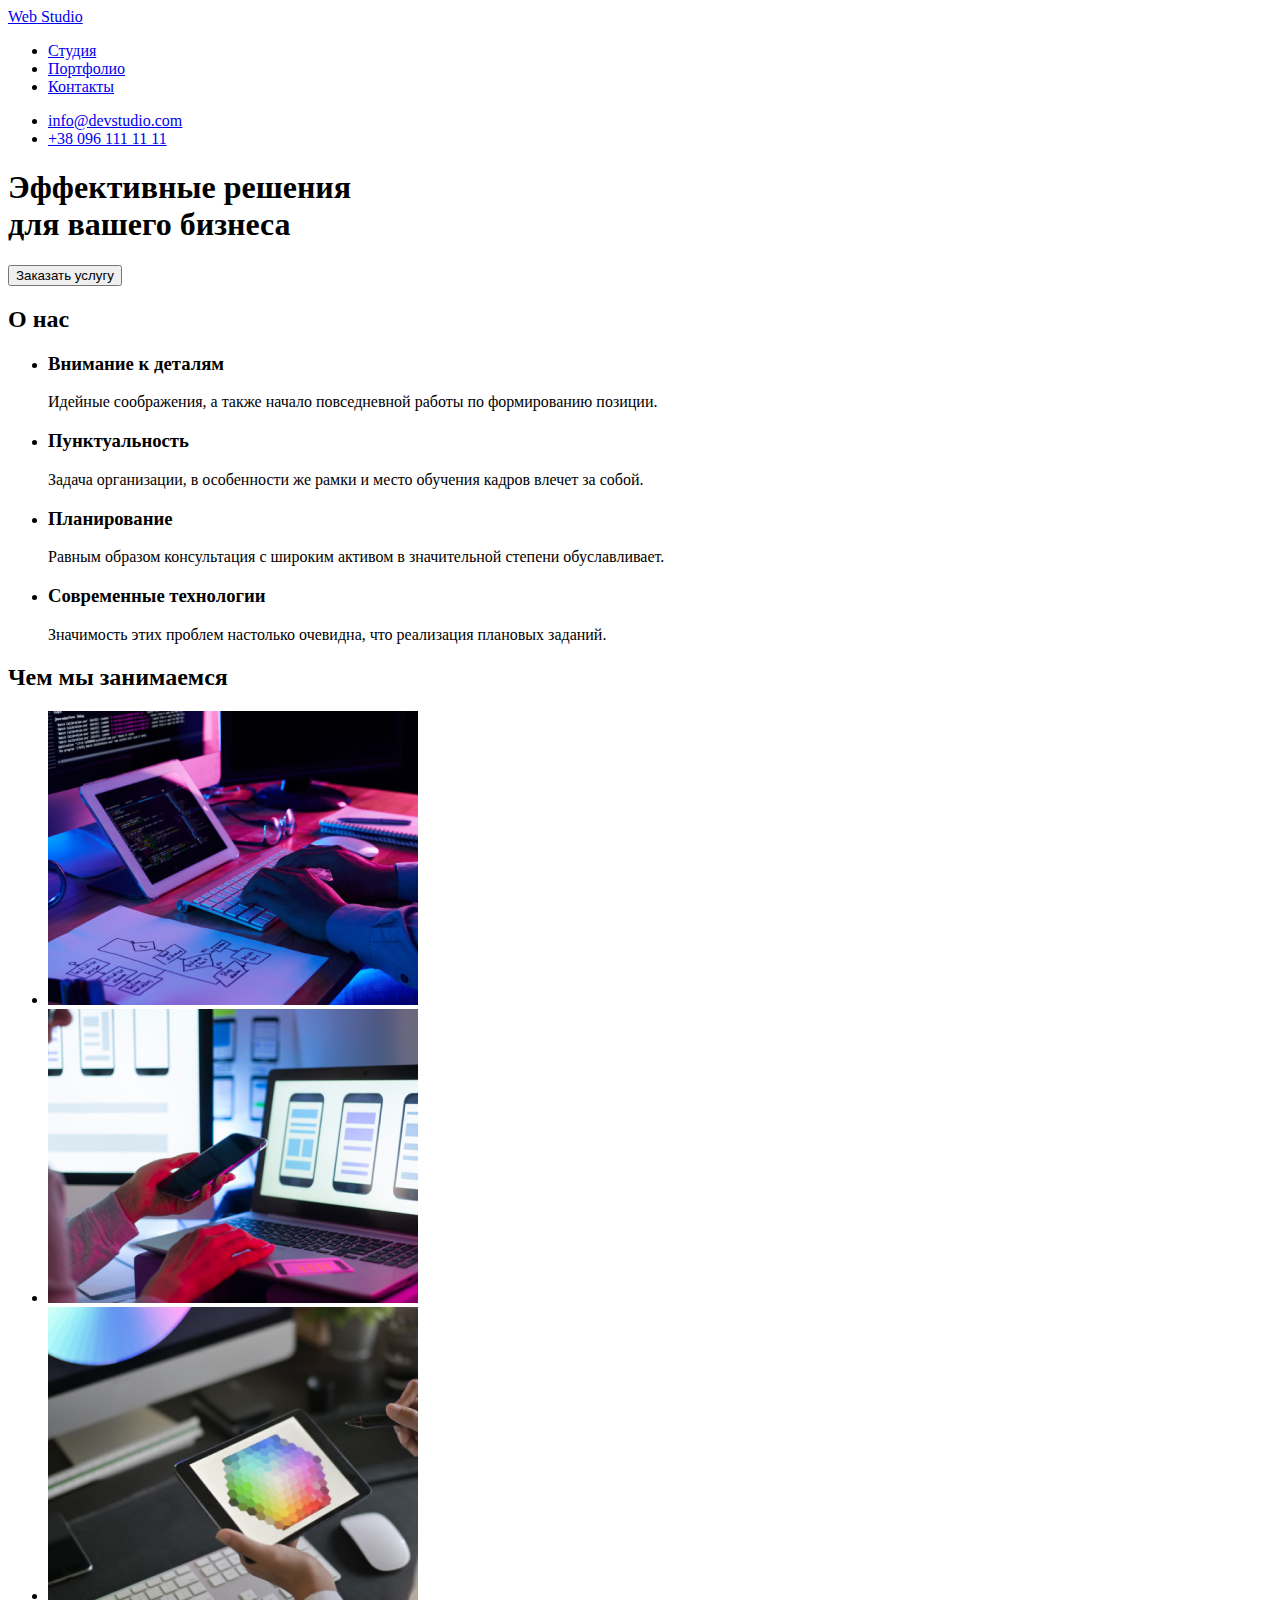
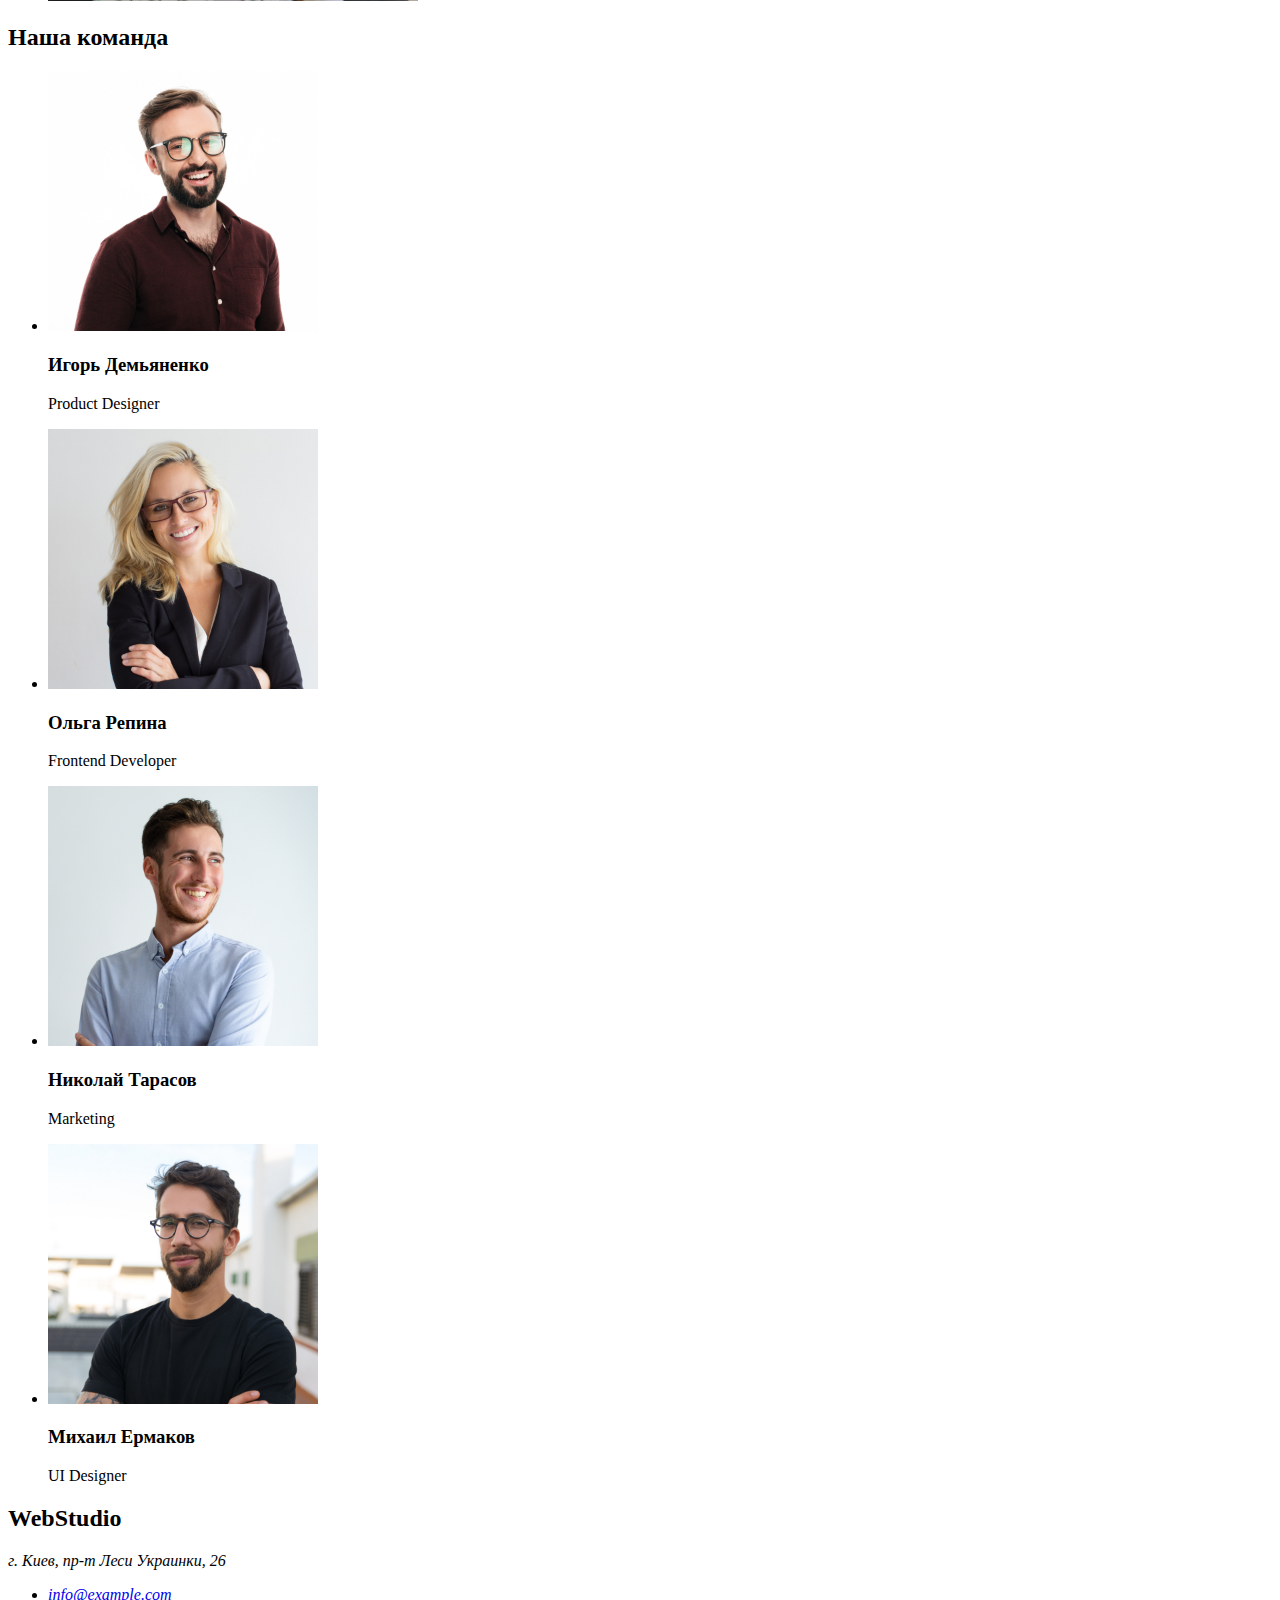
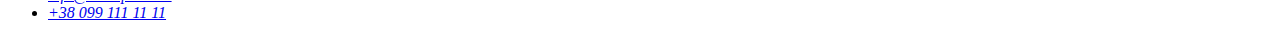
==== index.html @ a76426a1 "create" ====
<!DOCTYPE html>
<html lang="en">
<head>
    <meta charset="UTF-8">
    <meta name="viewport" content="width=device-width, initial-scale=1.0">
    <title>WEbStudio</title>
    <link rel="stylesheet" href="./css/styles.css">
</head>
<body>
    <header>
        <nav>
            <a href="#"><span>Web</span> Studio</a>            
            <ul>
                <li>
                    <a href="#">Студия</a>
                </li>
                <li>
                    <a href="#">Портфолио</a>
                </li>
                <li>
                    <a href="#">Контакты</a>
                </li>
            </ul>
        </nav>
        
        <ul>
            <li>
                <a href="mailto:info@devstudio.com">info@devstudio.com</a>                
            </li>
            <li>
                <a href="tel:+380961111111">+38 096 111 11 11</a>
            </li>
        </ul>
    </header>
    <main>
        <section>
            <h1>Эффективные решения <br> для вашего бизнеса</h1>
            <button>Заказать услугу</button>
        </section>
        <section>
            <h2> О нас </h2>
            <ul>
                <li>
                 <h3>Внимание к деталям</h3>
                 <p>Идейные соображения, а также начало повседневной работы по формированию позиции.</p>
                </li>
            </ul>
            <ul>
                <li>
                    <h3>Пунктуальность</h3>
                    <p>Задача организации, в особенности же рамки и место обучения кадров влечет за собой.</p>
                </li>
            </ul>
            <ul>
                <li>
                    <h3>Планирование</h3>
                    <p>Равным образом консультация с широким активом в значительной степени обуславливает.</p>
                </li>
            </ul>
            <ul>
                <li>
                    <h3>Современные технологии</h3>
                    <p>Значимость этих проблем настолько очевидна, что реализация плановых заданий.</p>
                </li>
            </ul>
        </section>
        <section>
            <h2>Чем мы занимаемся</h2>
            <ul>
                <li> <img src="./images/img1.jpg" alt="img" width="370"> </li>
                <li> <img src="./images/img2.jpg" alt="img" width="370"> </li>
                <li> 
                    <img src="./images/img3.jpg" alt="img" width="370">
                </li>
            </ul>
        </section>
        <section>
            <h2>Наша команда</h2>
            <ul>
                <li> <img src="./images/igor.jpg" alt="img" width="270"> 
                    <h3>Игорь Демьяненко</h3>
                    <p>Product Designer</p>
                </li>
                <li> <img src="./images/olga.jpg" alt="img" width="270">
                    <h3>Ольга Репина</h3>
                    <p>Frontend Developer</p>
                </li>
                <li> <img src="./images/nick.jpg" alt="img" width="270">
                    <h3>Николай Тарасов</h3>
                    <p>Marketing</p>
                </li>
                <li> <img src="./images/michael.jpg" alt="img" width="270">
                    <h3>Михаил Ермаков</h3>
                    <p>UI Designer</p>
                </li>
            </ul>
        </section>
    </main>
    <footer>
        <h2><span>Web</span>Studio</h2>
        <address>
            <p>г. Киев, пр-т Леси Украинки, 26</p>
            <ul>
                <li>
                  <a href="mailto:info@example.com ">info@example.com</a>
                </li>
                <li>
                  <a href="tel:+380991111111">+38 099 111 11 11</a>
                </li>
            </ul>
        </address>
        
    </footer>
</body>
</html>
---- css/styles.css ----

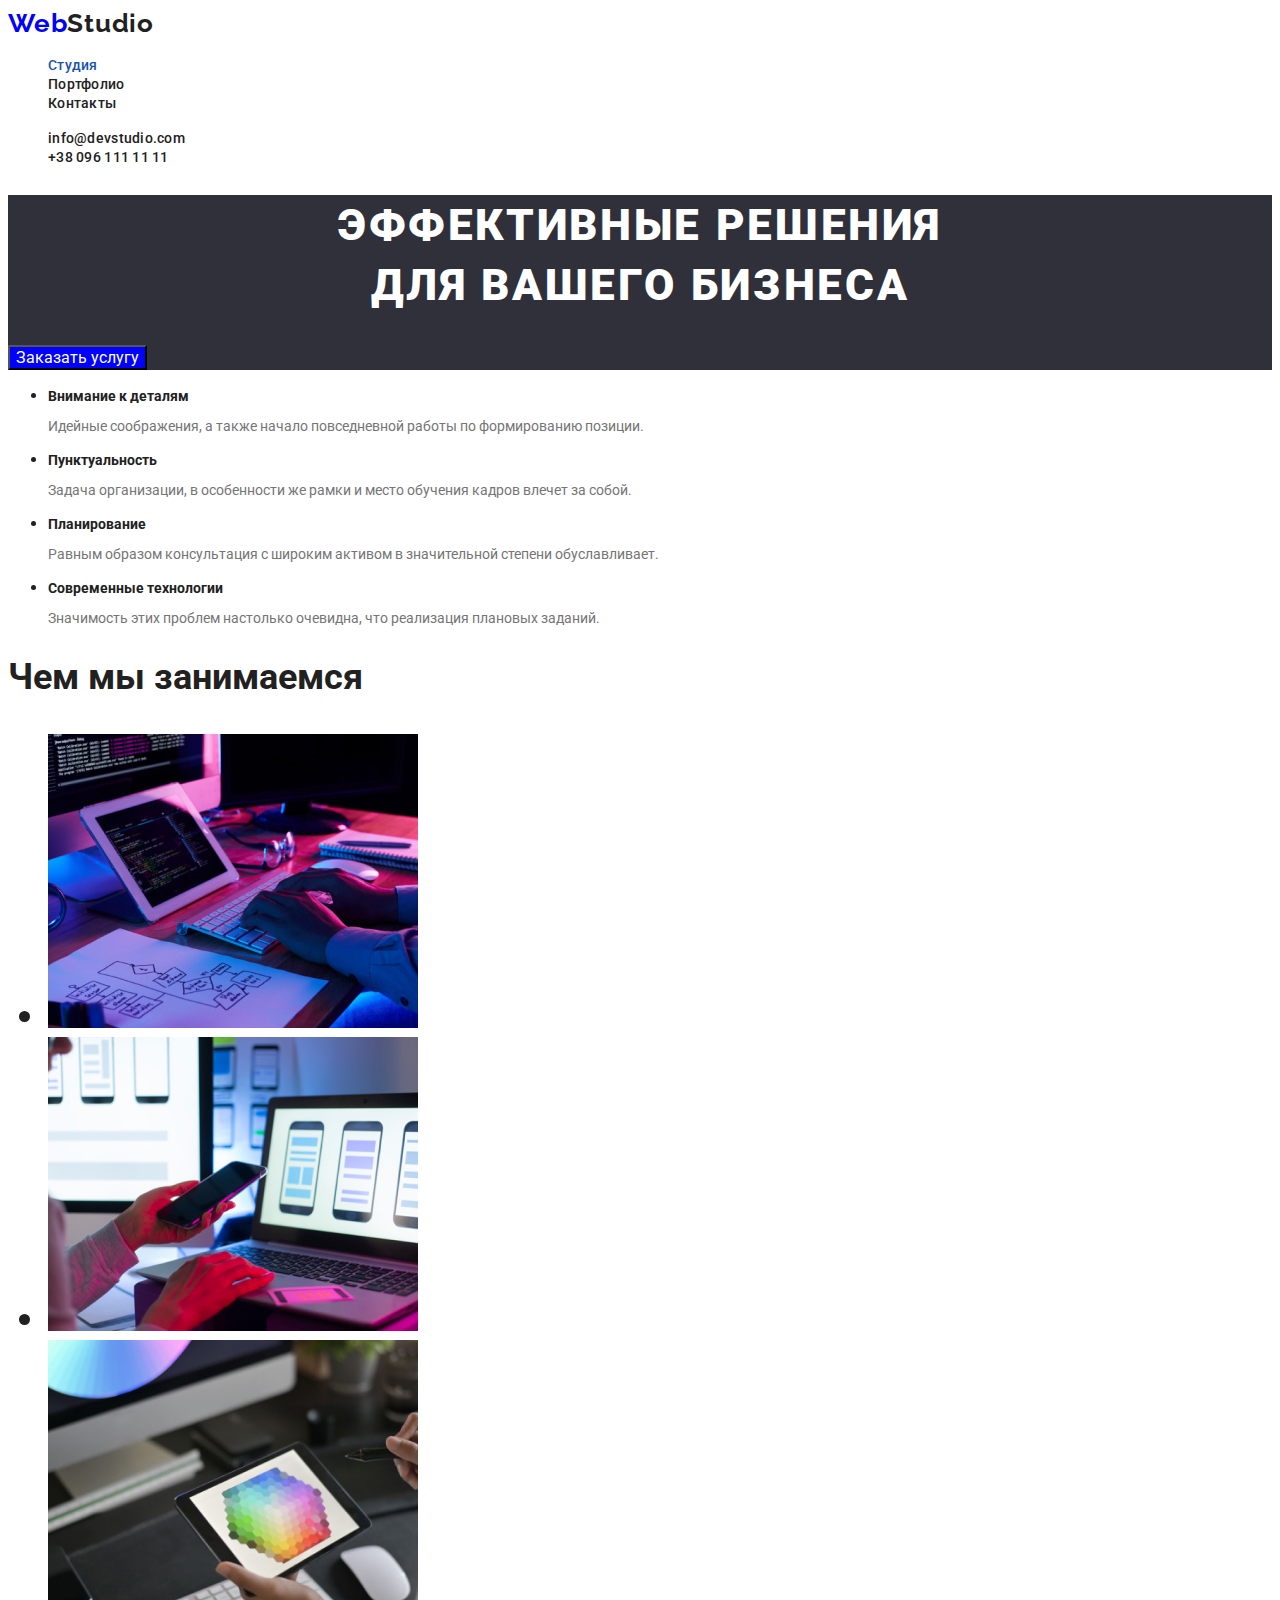
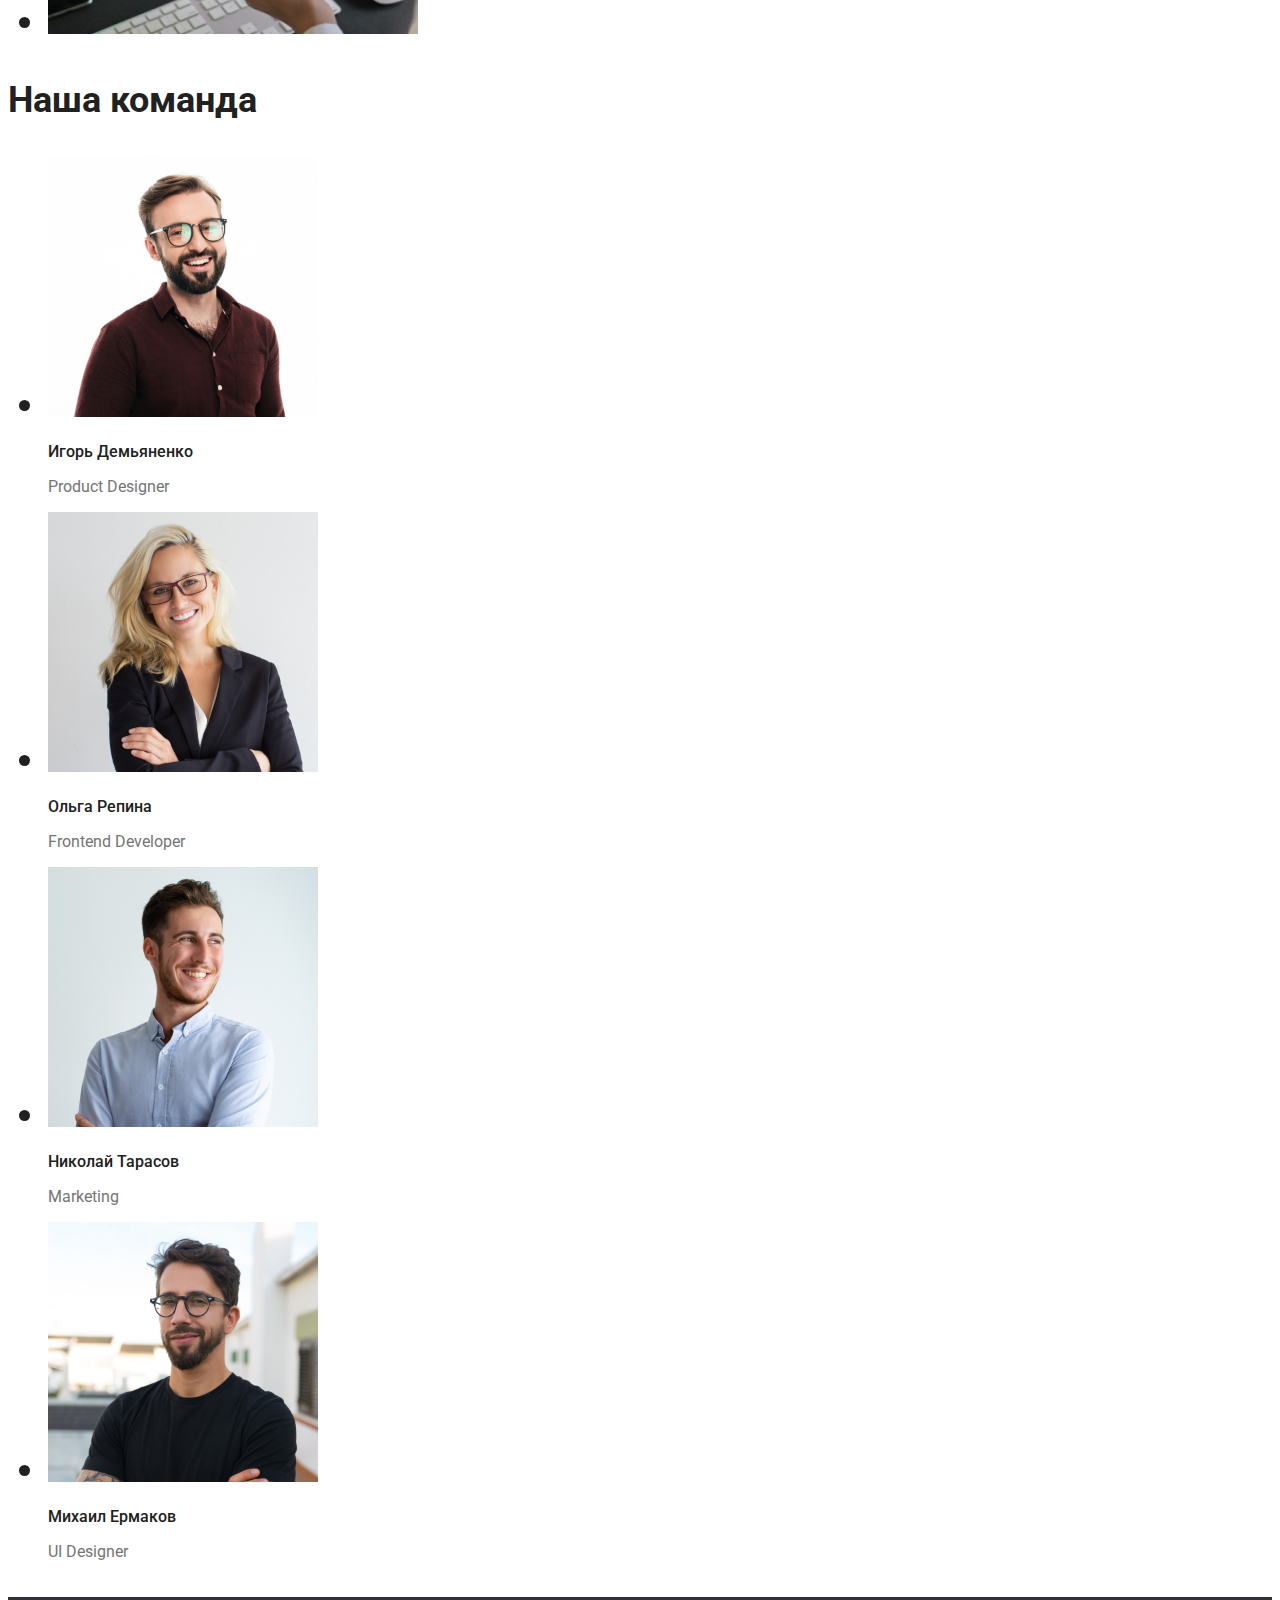
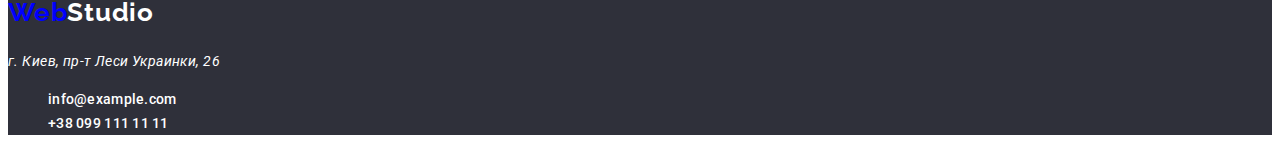
==== commit 99bb6b59: "create main" ====
--- a/index.html
+++ b/index.html
@@ -1,71 +1,80 @@
 <!DOCTYPE html>
-<html lang="en">
+<html lang="ru">
 <head>
     <meta charset="UTF-8">
     <meta name="viewport" content="width=device-width, initial-scale=1.0">
     <title>WEbStudio</title>
-    <link rel="stylesheet" href="./css/styles.css">
+    <link rel="stylesheet" href="https://cdnjs.cloudflare.com/ajax/libs/modern-normalize/1.0.0/modern-normalize.min.css"
+        integrity="sha512-ISS7cAi1PEhQ8jnbJpJZMd29NlhNj4AWYyLOSp2CE/CsHxTCu+r+t0D2yoJudVrd0/8fTVPUVDzY5Tvli75u/g=="
+        crossorigin="anonymous">
+    <link rel="stylesheet" href="./css/main.css">
+    <link rel="stylesheet" href="./css/common.css">
+    <link rel="preconnect" href="https://fonts.gstatic.com">
+    <link href="https://fonts.googleapis.com/css2?family=Raleway:wght@700&family=Roboto:wght@400;500;700;900&display=swap"
+        rel="stylesheet">
+    
+
 </head>
 <body>
     <header>
         <nav>
-            <a href="#"><span>Web</span> Studio</a>            
-            <ul>
+            <a href="#" class="logo"> <span style="color: blue; ">Web</span>Studio</a>            
+            <ul class="site-nav list">
                 <li>
-                    <a href="#">Студия</a>
+                    <a href="#" class="link current">Студия</a>
                 </li>
                 <li>
-                    <a href="#">Портфолио</a>
+                    <a href="./portfolio.html" class="link">Портфолио</a>
                 </li>
                 <li>
-                    <a href="#">Контакты</a>
+                    <a href="#" class="link">Контакты</a>
                 </li>
             </ul>
         </nav>
         
-        <ul>
+        <ul class="contacts-nav list">
             <li>
-                <a href="mailto:info@devstudio.com">info@devstudio.com</a>                
+                <a href="mailto:info@devstudio.com" class="link">info@devstudio.com</a>                
             </li>
             <li>
-                <a href="tel:+380961111111">+38 096 111 11 11</a>
+                <a href="tel:+380961111111" class="link">+38 096 111 11 11</a>
             </li>
         </ul>
     </header>
     <main>
-        <section>
-            <h1>Эффективные решения <br> для вашего бизнеса</h1>
-            <button>Заказать услугу</button>
+        <section class="hero">
+            <h1 class="hero-title">Эффективные решения <br> для вашего бизнеса</h1>
+            <button class="button-primary">Заказать услугу</button>
         </section>
-        <section>
-            <h2> О нас </h2>
+        <section class="about">
+            <h2 class="visually-hidden"> О нас </h2>
             <ul>
                 <li>
-                 <h3>Внимание к деталям</h3>
-                 <p>Идейные соображения, а также начало повседневной работы по формированию позиции.</p>
+                 <h3 class="about-a">Внимание к деталям</h3>
+                 <p class="about-b">Идейные соображения, а также начало повседневной работы по формированию позиции.</p>
                 </li>
             </ul>
             <ul>
                 <li>
-                    <h3>Пунктуальность</h3>
-                    <p>Задача организации, в особенности же рамки и место обучения кадров влечет за собой.</p>
+                    <h3 class="about-a">Пунктуальность</h3>
+                    <p class="about-b">Задача организации, в особенности же рамки и место обучения кадров влечет за собой.</p>
                 </li>
             </ul>
             <ul>
                 <li>
-                    <h3>Планирование</h3>
-                    <p>Равным образом консультация с широким активом в значительной степени обуславливает.</p>
+                    <h3 class="about-a">Планирование</h3>
+                    <p class="about-b">Равным образом консультация с широким активом в значительной степени обуславливает.</p>
                 </li>
             </ul>
             <ul>
                 <li>
-                    <h3>Современные технологии</h3>
-                    <p>Значимость этих проблем настолько очевидна, что реализация плановых заданий.</p>
+                    <h3 class="about-a">Современные технологии</h3>
+                    <p class="about-b">Значимость этих проблем настолько очевидна, что реализация плановых заданий.</p>
                 </li>
             </ul>
         </section>
-        <section>
-            <h2>Чем мы занимаемся</h2>
+        <section class="what-doing">
+            <h2 class = "what-doing" >Чем мы занимаемся</h2>
             <ul>
                 <li> <img src="./images/img1.jpg" alt="img" width="370"> </li>
                 <li> <img src="./images/img2.jpg" alt="img" width="370"> </li>
@@ -74,41 +83,43 @@
                 </li>
             </ul>
         </section>
-        <section>
-            <h2>Наша команда</h2>
+        <section class="team">
+            <h2 class="team"> Наша команда</h2>
             <ul>
-                <li> <img src="./images/igor.jpg" alt="img" width="270"> 
-                    <h3>Игорь Демьяненко</h3>
-                    <p>Product Designer</p>
+                <li class="team-card"> <img src="./images/igor.jpg" alt="img" width="270"> 
+                    <h3 class="name-card">Игорь Демьяненко</h3>
+                    <p class="specialty">Product Designer</p>
                 </li>
-                <li> <img src="./images/olga.jpg" alt="img" width="270">
-                    <h3>Ольга Репина</h3>
-                    <p>Frontend Developer</p>
+                <li class="team-card"> <img src="./images/olga.jpg" alt="img" width="270">
+                    <h3 class="name-card">Ольга Репина</h3>
+                    <p class="specialty">Frontend Developer</p>
                 </li>
-                <li> <img src="./images/nick.jpg" alt="img" width="270">
-                    <h3>Николай Тарасов</h3>
-                    <p>Marketing</p>
+                <li class="team-card"> <img src="./images/nick.jpg" alt="img" width="270">
+                    <h3 class="name-card">Николай Тарасов</h3>
+                    <p class="specialty">Marketing</p>
                 </li>
-                <li> <img src="./images/michael.jpg" alt="img" width="270">
-                    <h3>Михаил Ермаков</h3>
-                    <p>UI Designer</p>
+                <li class="team-card"> <img src="./images/michael.jpg" alt="img" width="270">
+                    <h3 class="name-card">Михаил Ермаков</h3>
+                    <p class="specialty">UI Designer</p>
                 </li>
             </ul>
         </section>
     </main>
     <footer>
-        <h2><span>Web</span>Studio</h2>
-        <address>
-            <p>г. Киев, пр-т Леси Украинки, 26</p>
-            <ul>
-                <li>
-                  <a href="mailto:info@example.com ">info@example.com</a>
-                </li>
-                <li>
-                  <a href="tel:+380991111111">+38 099 111 11 11</a>
-                </li>
-            </ul>
-        </address>
+      <section class ="foot">
+            <h2 class="logof"><span style="color: blue;">Web</span>Studio</h2>
+            <address>
+                <p>г. Киев, пр-т Леси Украинки, 26</p>
+                <ul class="contacts-nav list">
+                    <li>
+                      <a href="mailto:info@example.com " class="link">info@example.com</a>
+                    </li>
+                    <li>
+                     <a href="tel:+380991111111" class="link">+38 099 111 11 11</a>
+                    </li>
+                </ul>
+            </address>
+      </section>
         
     </footer>
 </body>
--- a/css/main.css
+++ b/css/main.css
@@ -0,0 +1 @@
+
--- a/css/common.css
+++ b/css/common.css
@@ -0,0 +1,143 @@
+:root {
+  --primary-text-color: rgba(33, 33, 33, 1);
+  --dop-text-color: rgba(117, 117, 117, 1);
+  --title-text-color: rgb(24, 83, 172);
+  --footer-color: rgba(47, 48, 58, 1);
+  --hero-color: rgba(47, 48, 58, 1);
+}
+
+.list {
+  list-style: none;
+}
+
+body {
+  font-family: 'Roboto', sans-serif;
+  color: var(--primary-text-color);
+}
+
+.logo,
+.logof {
+  text-decoration: none;
+  font-family: Raleway, sans-serif;
+  font-style: normal;
+  font-weight: 700;
+  font-size: 26px;
+  line-height: 31px;
+  letter-spacing: 0.03em;
+  color: inherit;
+}
+
+.logo:hover,
+.logo:focus {
+  color: var(--title-text-color);
+}
+
+/* Site nav */
+.site-nav .link:hover,
+.site-nav .link:focus,
+.contacts-nav .link:hover,
+.contacts-nav .link:focus {
+  color: var(--title-text-color);
+}
+
+.site-nav .link.current {
+  color: var(--title-text-color);
+}
+
+.site-nav .link,
+.contacts-nav .link {
+  text-decoration: none;
+  font-family: inherit;
+  font-style: normal;
+  font-weight: 500;
+  font-size: 14px;
+  line-height: 16px;
+  letter-spacing: 0.02em;
+  color: inherit;
+}
+
+/* section hero */
+.hero {
+  background-color: var(--hero-color);
+  color: #ffffff;
+}
+.hero-title {
+  font-family: inherit;
+  font-style: normal;
+  font-weight: 900;
+  font-size: 44px;
+  line-height: 60px;
+  text-align: center;
+  letter-spacing: 0.06em;
+  text-transform: uppercase;
+}
+
+.button-primary {
+  font-family: inherit;
+  font-size: 16px;
+  background-color: blue;
+  color: #ffffff;
+}
+
+/* section about */
+.visually-hidden {
+  position: absolute;
+  width: 1px;
+  height: 1px;
+  margin: -1px;
+  border: 0;
+  padding: 0;
+
+  white-space: nowrap;
+  clip-path: inset(100%);
+  clip: rect(0 0 0 0);
+  overflow: hidden;
+}
+
+.about-a {
+  font-family: inherit;
+  font-size: 14px;
+  font-weight: 700;
+  color: var(--primary-text-color);
+}
+
+.about-b {
+  font-family: inherit;
+  font-size: 14px;
+  font-weight: 400;
+  color: var(--dop-text-color);
+}
+
+/* чем занимаемся */
+.what-doing,
+.team {
+  font-family: inherit;
+  font-size: 36px;
+  font-weight: 700;
+  color: var(--primary-text-color);
+}
+
+/* наша команда */
+.name-card {
+  font-family: inherit;
+  font-size: 16px;
+  font-weight: 500;
+  color: var(--primary-text-color);
+}
+.specialty {
+  font-family: inherit;
+  font-size: 16px;
+  font-weight: 400;
+  color: var(--dop-text-color);
+}
+/* section foot */
+.foot {
+  background-color: var(--hero-color);
+  color: #ffffff;
+  font-family: Roboto, sans-serif;
+  font-style: normal;
+  font-weight: 400;
+  font-size: 14px;
+  line-height: 24px;
+  letter-spacing: 0.03em;
+}
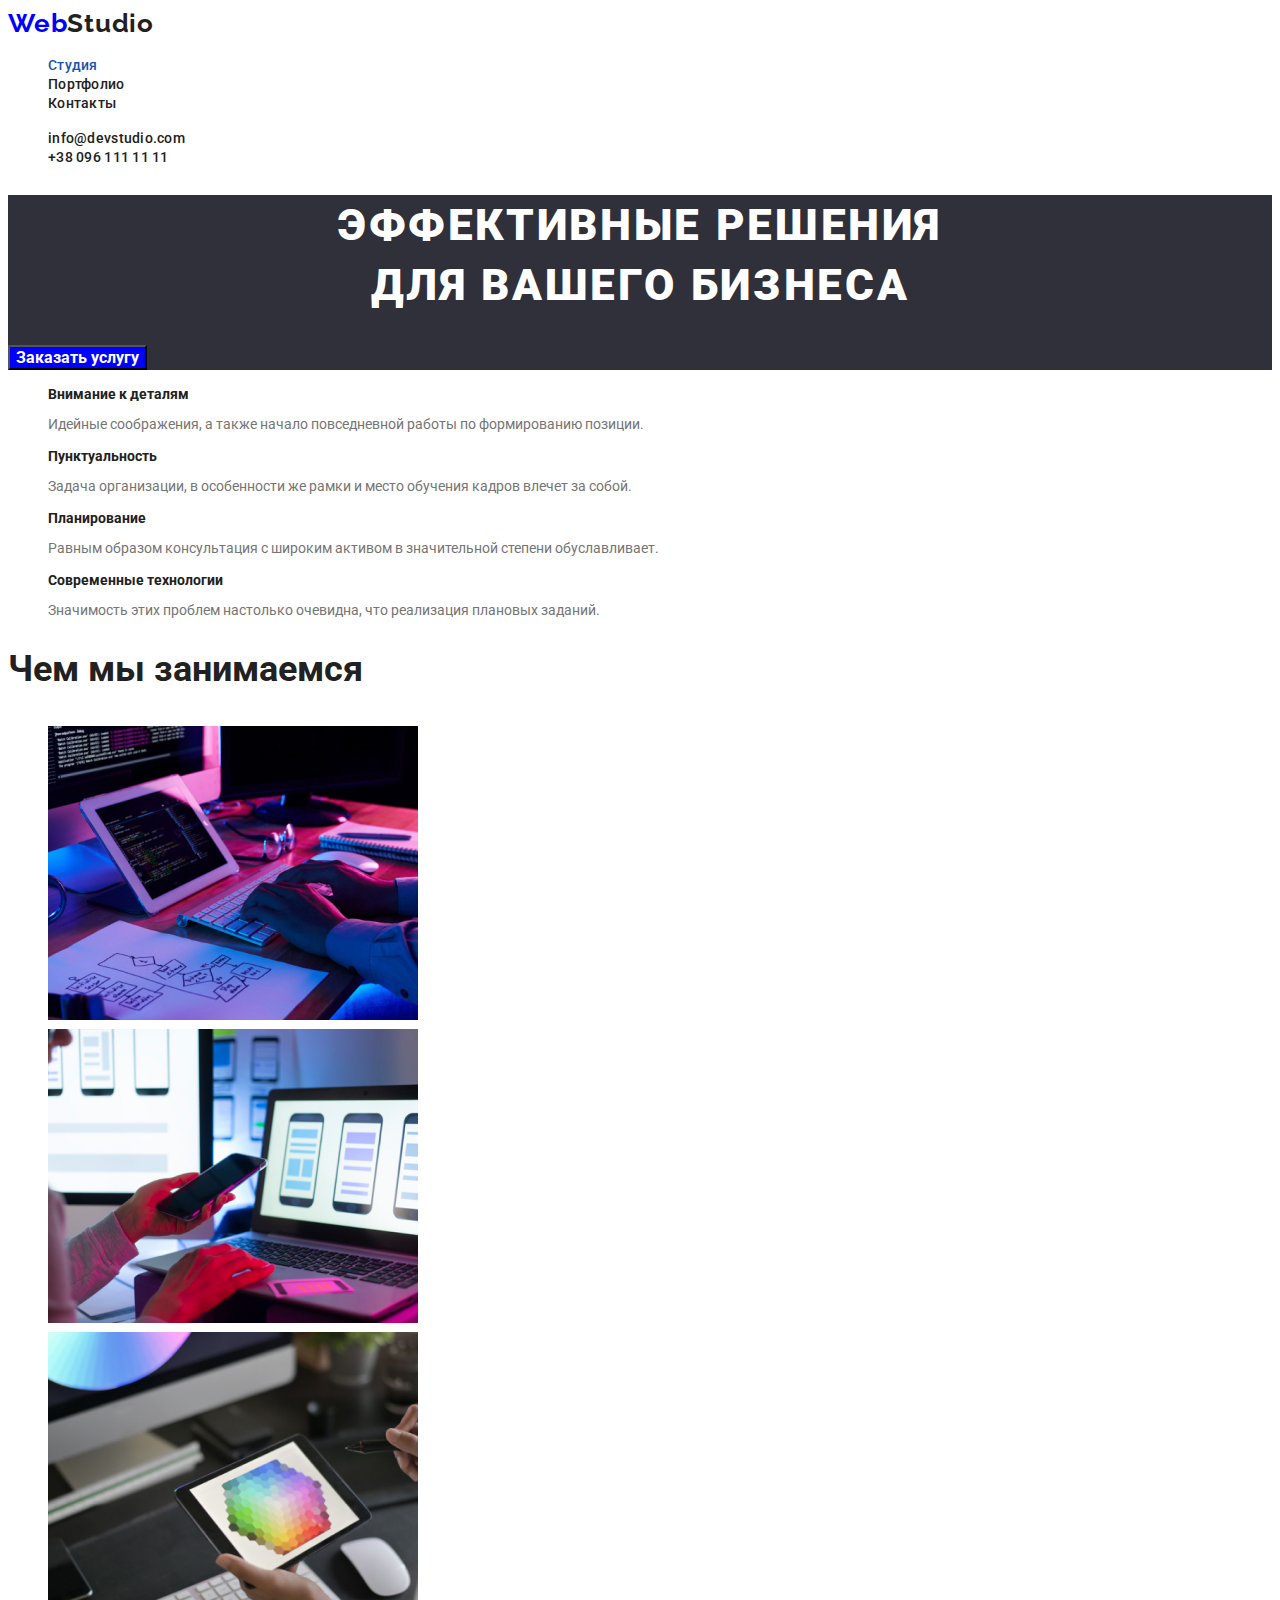
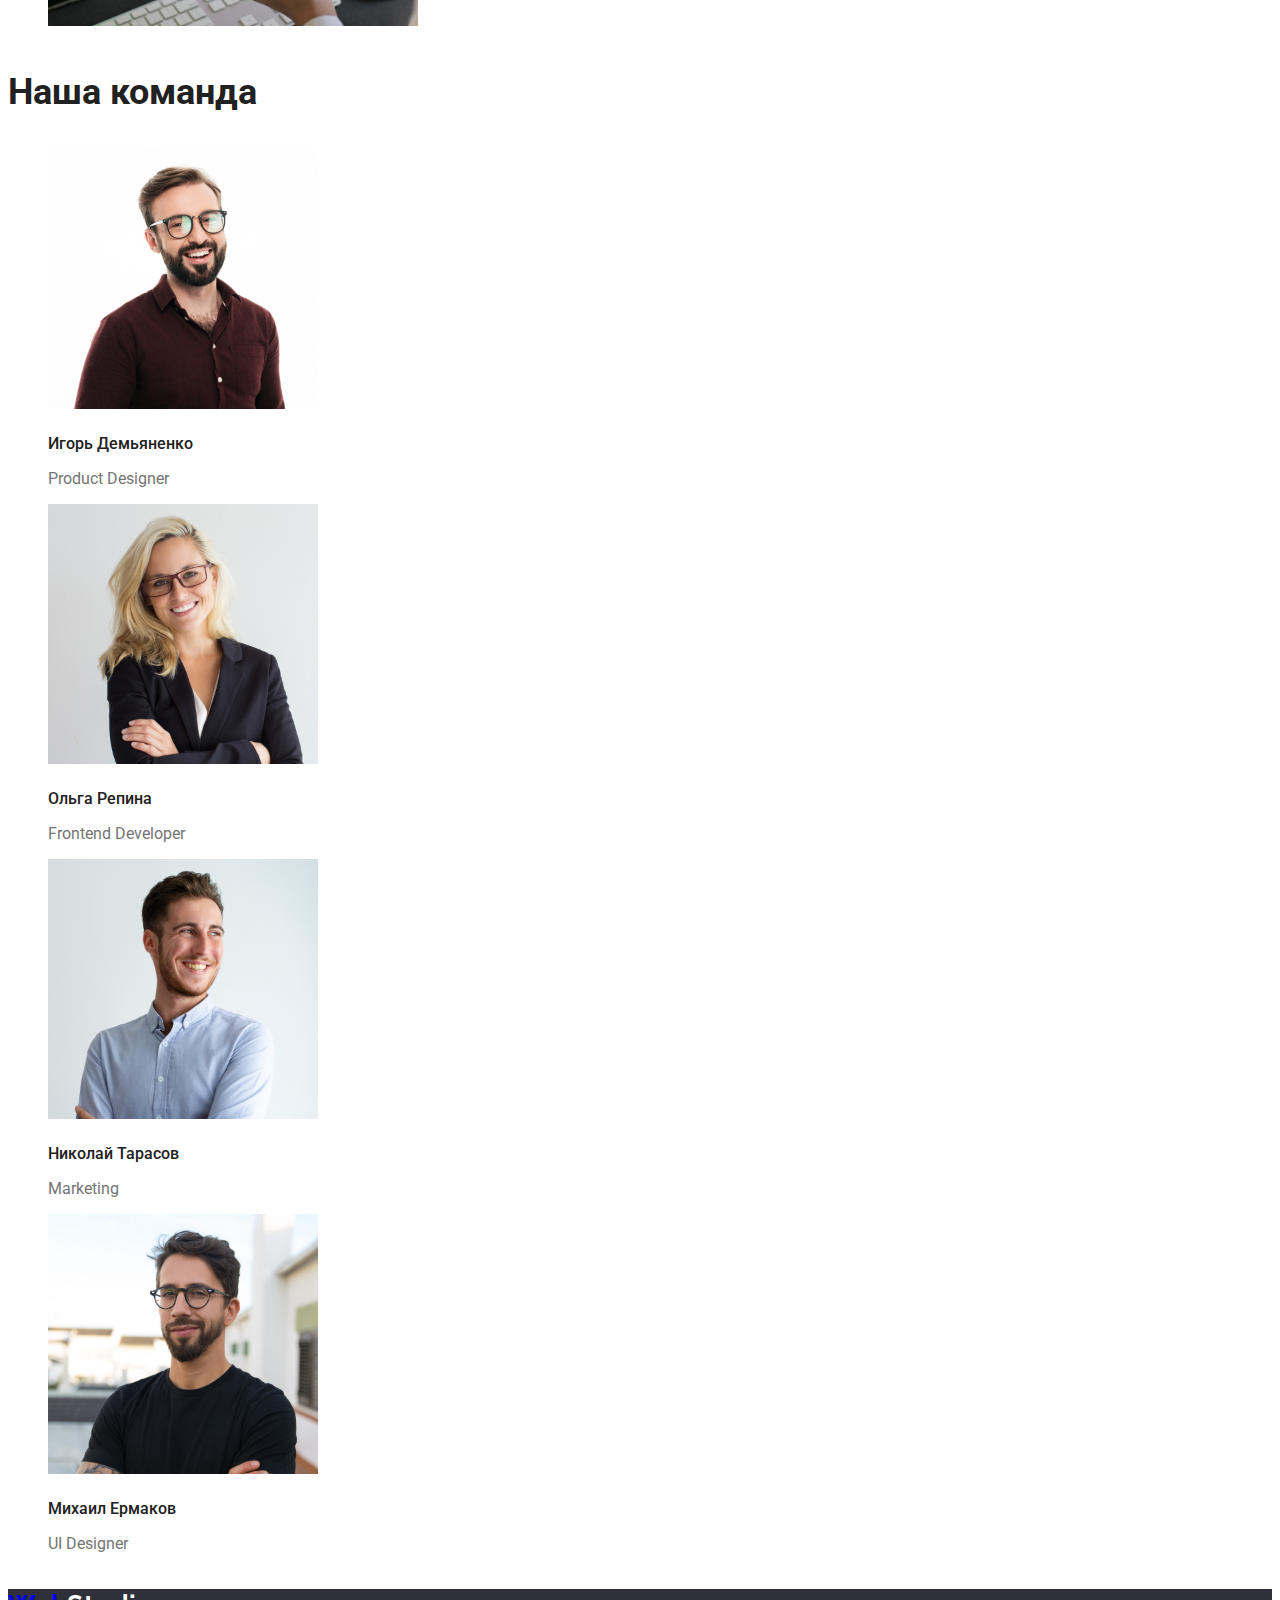
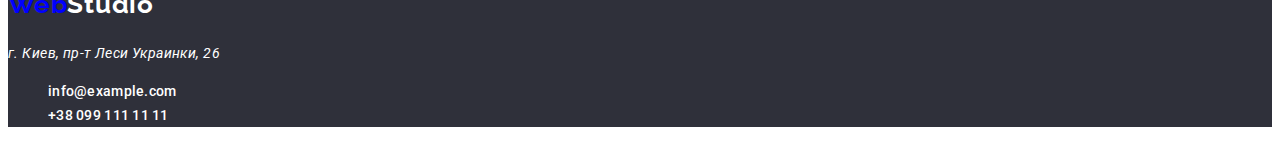
==== commit 2eb341f8: "create link studio" ====
--- a/index.html
+++ b/index.html
@@ -8,7 +8,6 @@
         integrity="sha512-ISS7cAi1PEhQ8jnbJpJZMd29NlhNj4AWYyLOSp2CE/CsHxTCu+r+t0D2yoJudVrd0/8fTVPUVDzY5Tvli75u/g=="
         crossorigin="anonymous">
     <link rel="stylesheet" href="./css/main.css">
-    <link rel="stylesheet" href="./css/common.css">
     <link rel="preconnect" href="https://fonts.gstatic.com">
     <link href="https://fonts.googleapis.com/css2?family=Raleway:wght@700&family=Roboto:wght@400;500;700;900&display=swap"
         rel="stylesheet">
--- a/css/main.css
+++ b/css/main.css
@@ -1 +1,152 @@
+:root {
+  --primary-text-color: rgba(33, 33, 33, 1);
+  --dop-text-color: rgba(117, 117, 117, 1);
+  --title-text-color: rgb(24, 83, 172);
+  --footer-color: rgba(47, 48, 58, 1);
+  --hero-color: rgba(47, 48, 58, 1);
+}
 
+ul {
+  list-style-type: none;
+}
+
+body {
+  font-family: 'Roboto', sans-serif;
+  color: var(--primary-text-color);
+}
+
+.logo,
+.logof {
+  text-decoration: none;
+  font-family: Raleway, sans-serif;
+  font-style: normal;
+  font-weight: 700;
+  font-size: 26px;
+  line-height: 31px;
+  letter-spacing: 0.03em;
+  color: inherit;
+}
+
+.logo:hover,
+.logo:focus {
+  color: var(--title-text-color);
+}
+
+/* Site nav */
+.site-nav .link:hover,
+.site-nav .link:focus,
+.contacts-nav .link:hover,
+.contacts-nav .link:focus {
+  color: var(--title-text-color);
+}
+
+.site-nav .link.current {
+  color: var(--title-text-color);
+}
+
+.site-nav .link,
+.contacts-nav .link {
+  text-decoration: none;
+  font-family: inherit;
+  font-style: normal;
+  font-weight: 500;
+  font-size: 14px;
+  line-height: 16px;
+  letter-spacing: 0.02em;
+  color: inherit;
+}
+
+/* section hero */
+.hero {
+  background-color: var(--hero-color);
+  color: #ffffff;
+}
+.hero-title {
+  font-family: inherit;
+  font-style: normal;
+  font-weight: 900;
+  font-size: 44px;
+  line-height: 60px;
+  text-align: center;
+  letter-spacing: 0.06em;
+  text-transform: uppercase;
+}
+
+.button-primary {
+  font-family: inherit;
+  font-weight: 700;
+  font-size: 16px;
+  background-color: blue;
+  color: #ffffff;
+}
+
+/* section about */
+.visually-hidden {
+  position: absolute;
+  width: 1px;
+  height: 1px;
+  margin: -1px;
+  border: 0;
+  padding: 0;
+
+  white-space: nowrap;
+  clip-path: inset(100%);
+  clip: rect(0 0 0 0);
+  overflow: hidden;
+}
+
+.about-a {
+  font-family: inherit;
+  font-size: 14px;
+  font-weight: 700;
+  color: var(--primary-text-color);
+}
+
+.about-b {
+  font-family: inherit;
+  font-size: 14px;
+  font-weight: 400;
+  color: var(--dop-text-color);
+}
+
+/* чем занимаемся */
+.what-doing,
+.team {
+  font-family: inherit;
+  font-size: 36px;
+  font-weight: 700;
+  color: var(--primary-text-color);
+}
+
+/* наша команда */
+.name-card {
+  font-family: inherit;
+  font-size: 16px;
+  font-weight: 500;
+  color: var(--primary-text-color);
+}
+.specialty {
+  font-family: inherit;
+  font-size: 16px;
+  font-weight: 400;
+  color: var(--dop-text-color);
+}
+/* section foot */
+.foot {
+  background-color: var(--hero-color);
+  color: #ffffff;
+  font-family: Roboto, sans-serif;
+  font-style: normal;
+  font-weight: 400;
+  font-size: 14px;
+  line-height: 24px;
+  letter-spacing: 0.03em;
+}
+
+/* portfolio */
+.heading-work {
+  font-family: inherit;
+  font-size: 18px;
+  font-weight: 700;
+  color: var(--primary-text-color);
+}
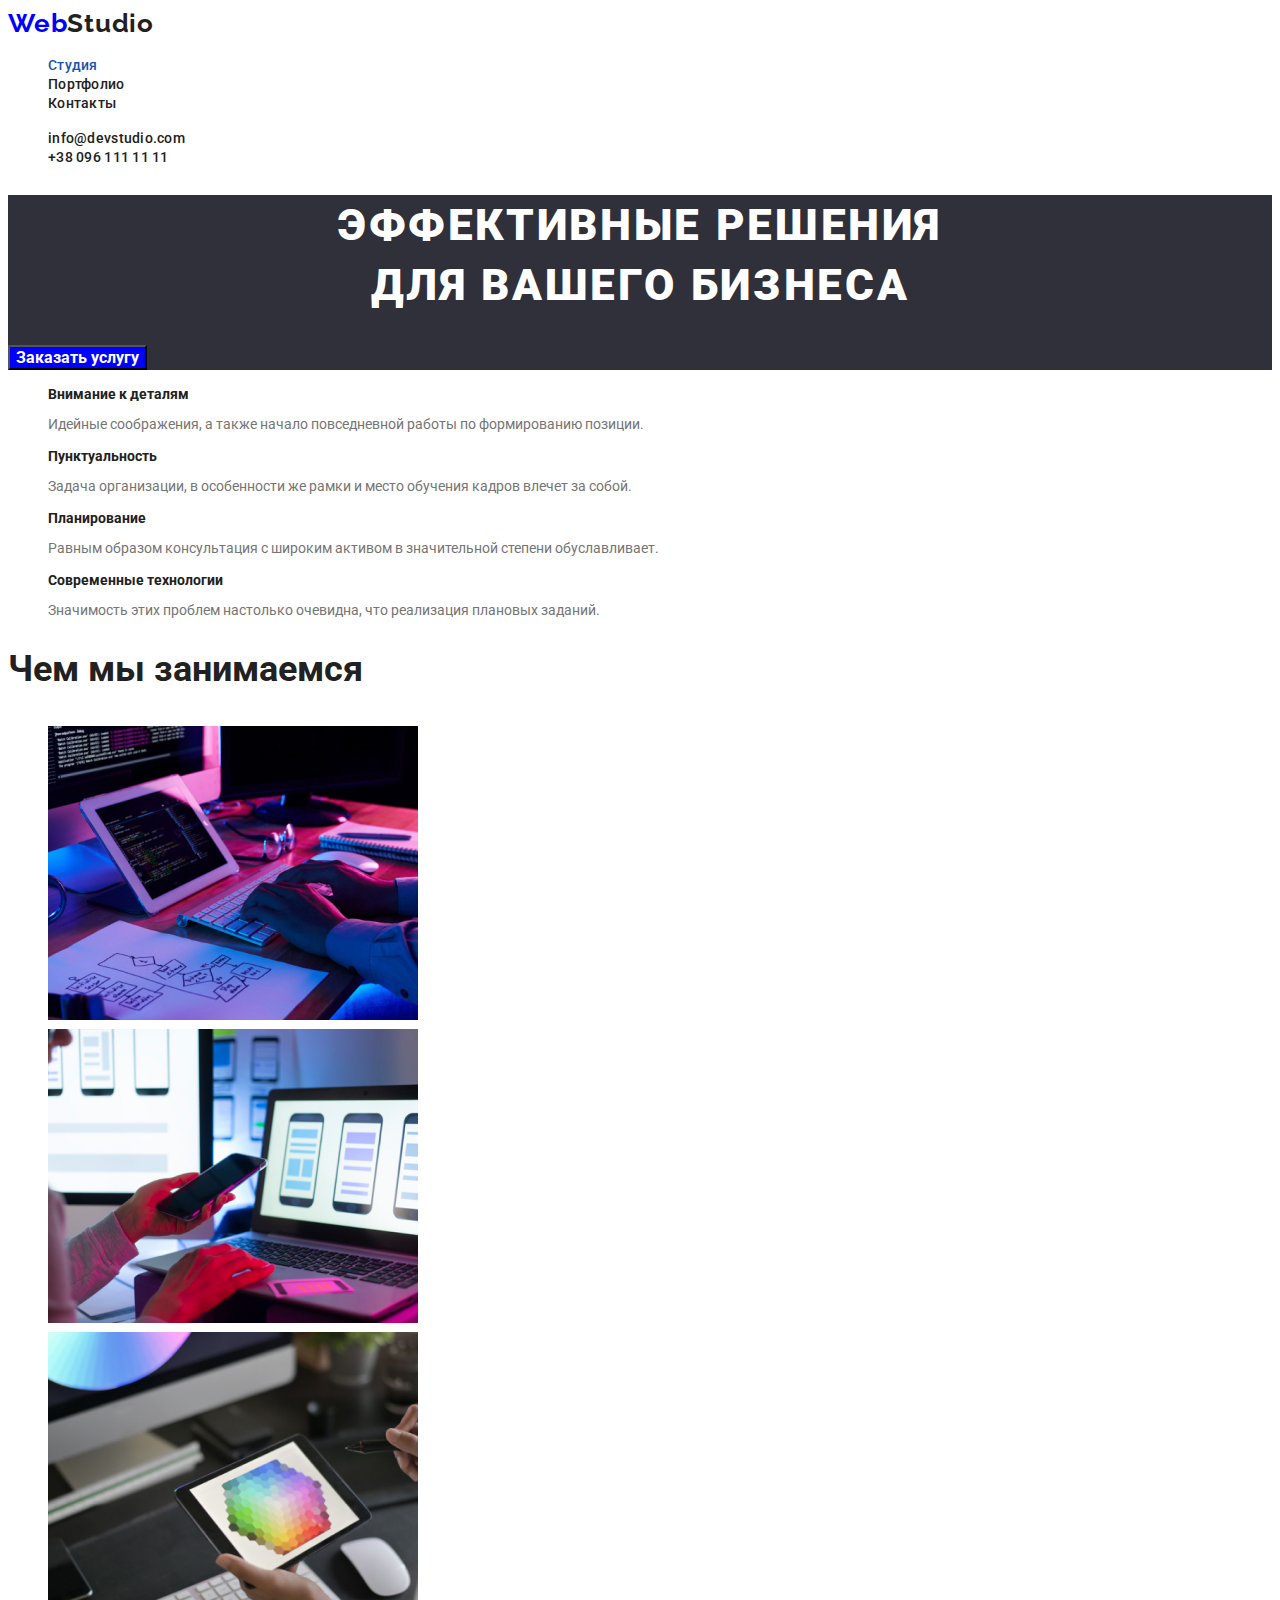
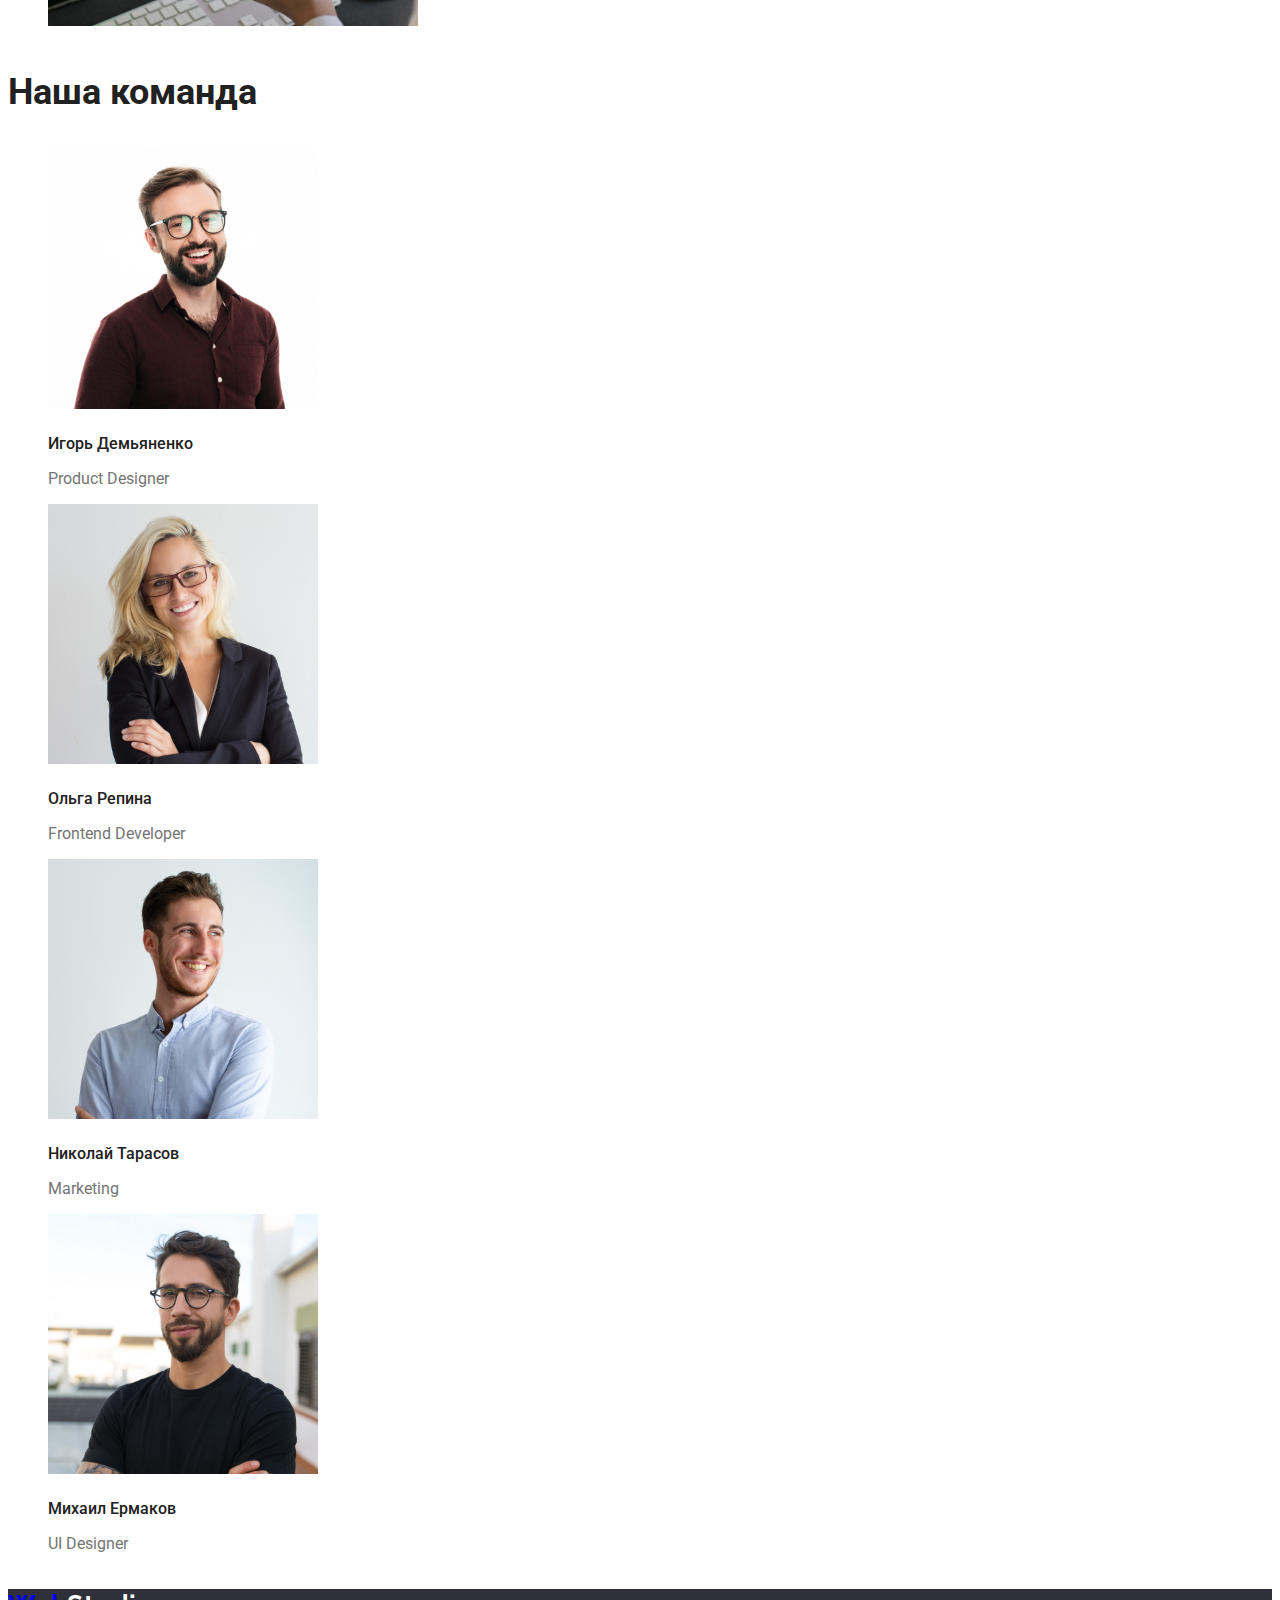
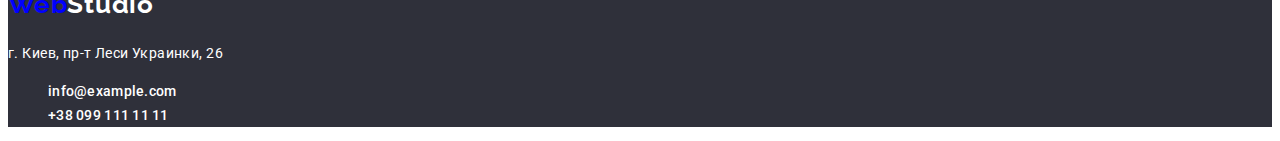
==== commit 66e958c2: "create button portfolio" ====
--- a/index.html
+++ b/index.html
@@ -8,6 +8,7 @@
         integrity="sha512-ISS7cAi1PEhQ8jnbJpJZMd29NlhNj4AWYyLOSp2CE/CsHxTCu+r+t0D2yoJudVrd0/8fTVPUVDzY5Tvli75u/g=="
         crossorigin="anonymous">
     <link rel="stylesheet" href="./css/main.css">
+    <link rel="stylesheet" href=".css/modern-normalize.css">
     <link rel="preconnect" href="https://fonts.gstatic.com">
     <link href="https://fonts.googleapis.com/css2?family=Raleway:wght@700&family=Roboto:wght@400;500;700;900&display=swap"
         rel="stylesheet">
@@ -17,7 +18,7 @@
 <body>
     <header>
         <nav>
-            <a href="#" class="logo"> <span style="color: blue; ">Web</span>Studio</a>            
+            <a href="./index.html" class="logo"> <span style="color: blue; ">Web</span>Studio</a>            
             <ul class="site-nav list">
                 <li>
                     <a href="#" class="link current">Студия</a>
@@ -108,7 +109,7 @@
       <section class ="foot">
             <h2 class="logof"><span style="color: blue;">Web</span>Studio</h2>
             <address>
-                <p>г. Киев, пр-т Леси Украинки, 26</p>
+                <p class="cont-text">г. Киев, пр-т Леси Украинки, 26</p>
                 <ul class="contacts-nav list">
                     <li>
                       <a href="mailto:info@example.com " class="link">info@example.com</a>
--- a/css/main.css
+++ b/css/main.css
@@ -61,6 +61,7 @@
   background-color: var(--hero-color);
   color: #ffffff;
 }
+
 .hero-title {
   font-family: inherit;
   font-style: normal;
@@ -125,22 +126,28 @@
   font-weight: 500;
   color: var(--primary-text-color);
 }
+
 .specialty {
   font-family: inherit;
   font-size: 16px;
   font-weight: 400;
   color: var(--dop-text-color);
 }
+
 /* section foot */
 .foot {
   background-color: var(--hero-color);
   color: #ffffff;
-  font-family: Roboto, sans-serif;
+  font-family: inherit;
   font-style: normal;
   font-weight: 400;
   font-size: 14px;
   line-height: 24px;
   letter-spacing: 0.03em;
+}
+
+.cont-text {
+  font-style: normal;
 }
 
 /* portfolio */
@@ -150,3 +157,11 @@
   font-weight: 700;
   color: var(--primary-text-color);
 }
+
+.button {
+  font-family: inherit;
+  font-size: 16px;
+  font-weight: 500;
+  line-height: 26px;
+  color: var(--primary-text-color);
+}
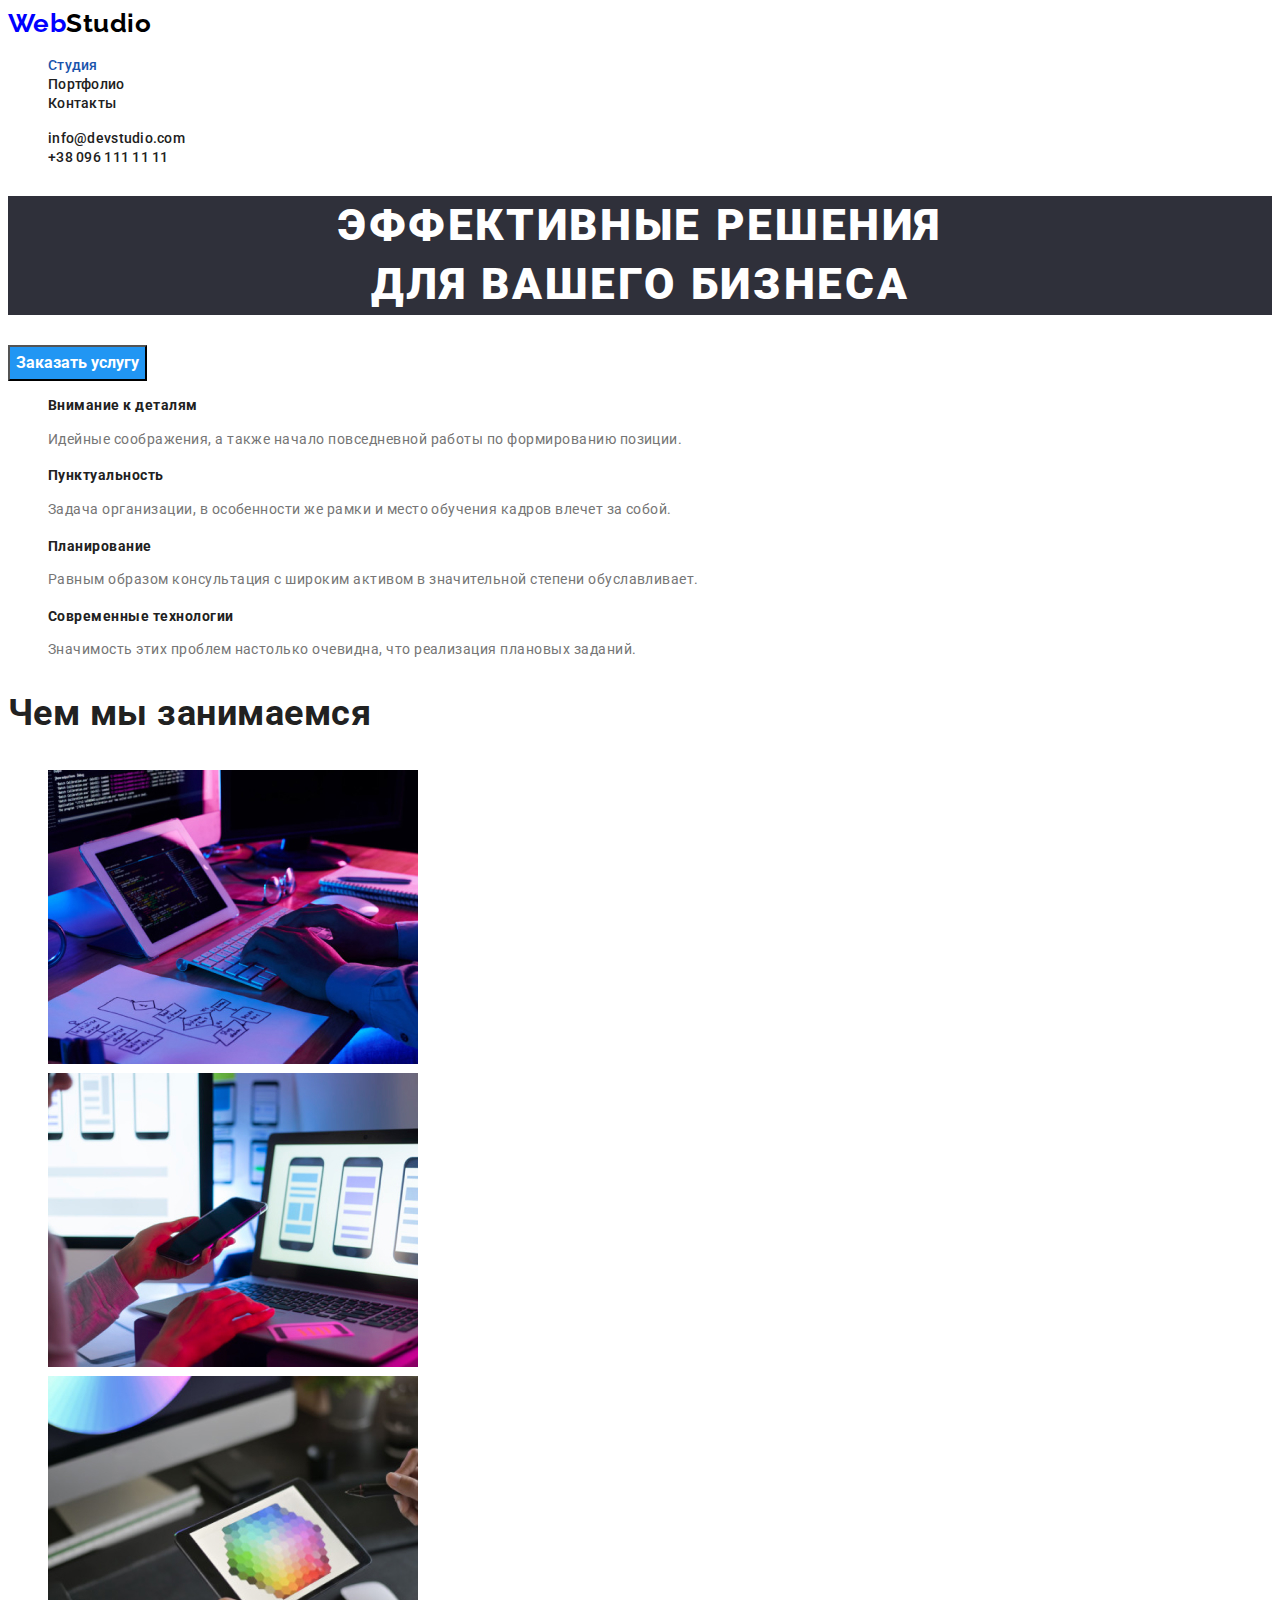
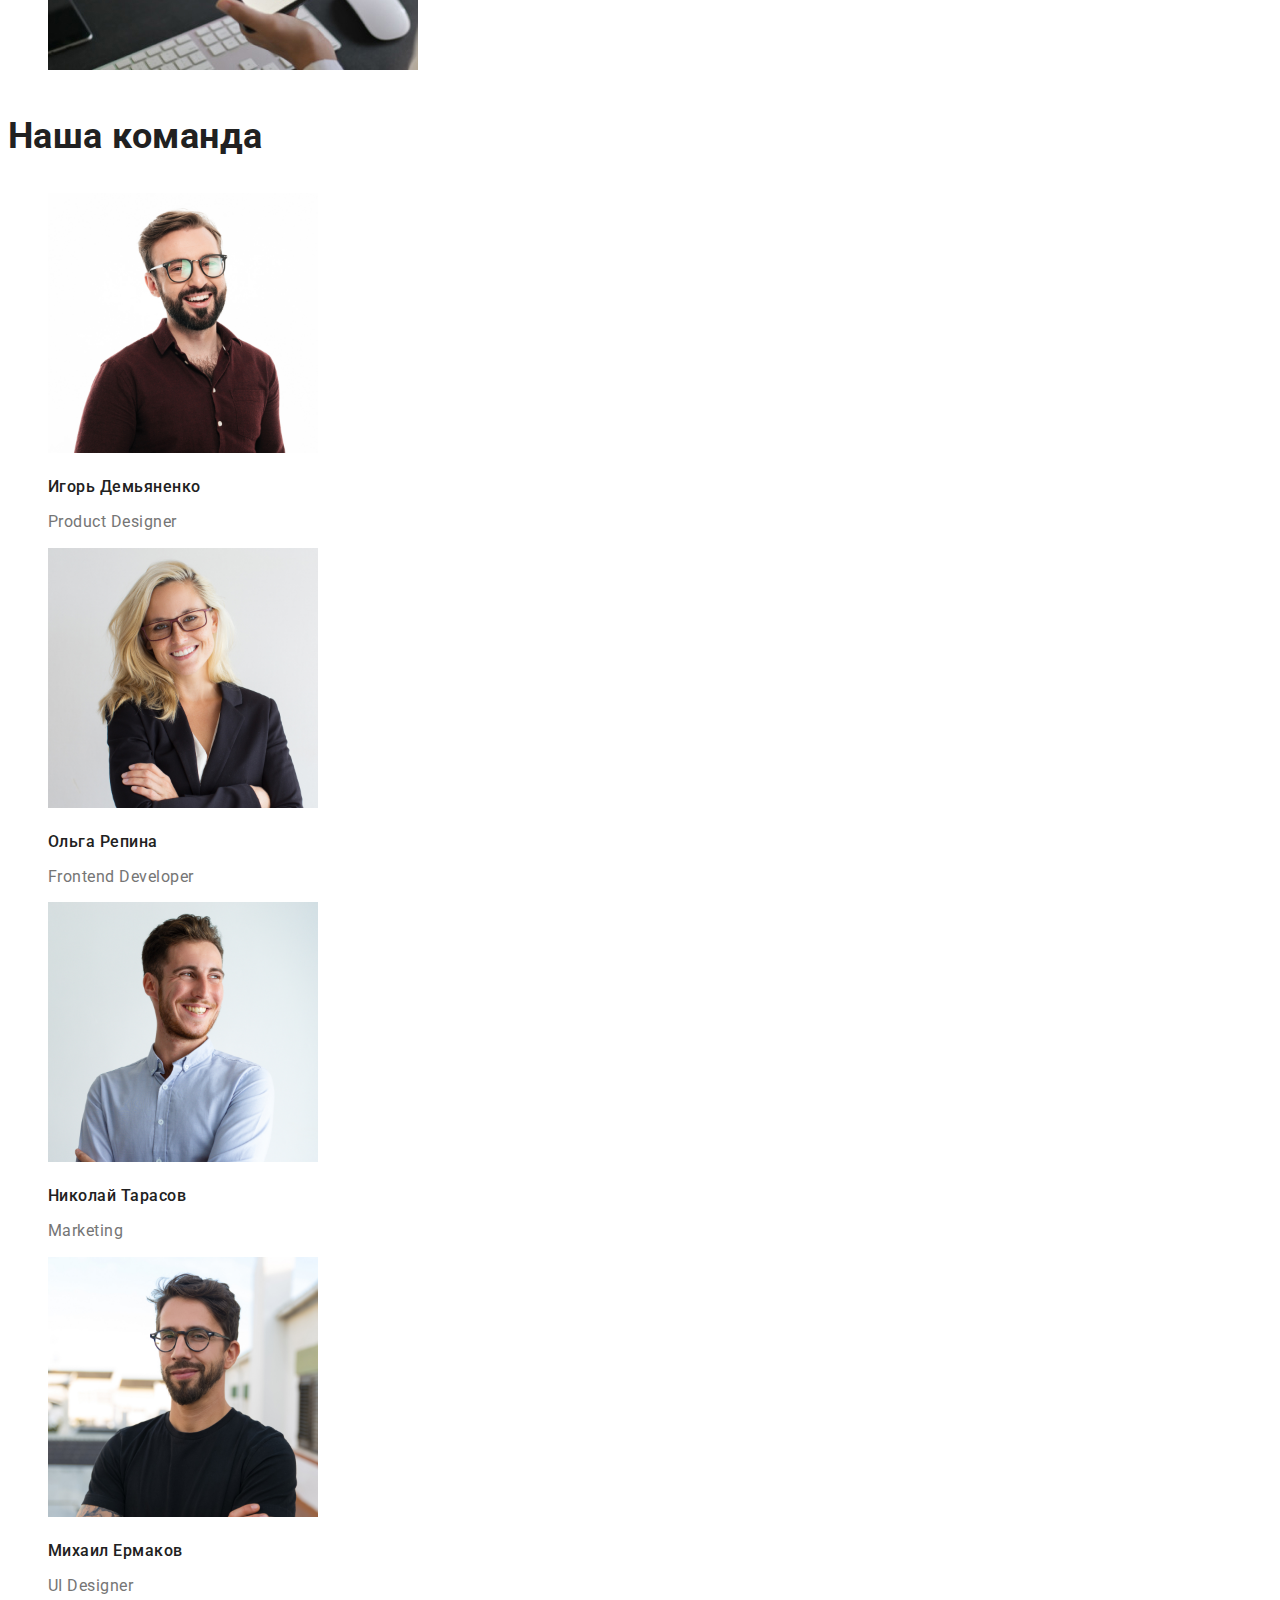
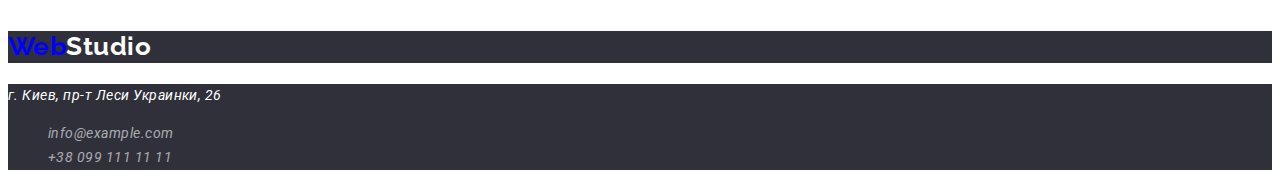
==== commit f87e4956: "update portfolio" ====
--- a/index.html
+++ b/index.html
@@ -19,7 +19,7 @@
     <header>
         <nav>
             <a href="./index.html" class="logo"> <span style="color: blue; ">Web</span>Studio</a>            
-            <ul class="site-nav list">
+            <ul class="site-nav">
                 <li>
                     <a href="#" class="link current">Студия</a>
                 </li>
@@ -32,7 +32,7 @@
             </ul>
         </nav>
         
-        <ul class="contacts-nav list">
+        <ul class="contacts-nav">
             <li>
                 <a href="mailto:info@devstudio.com" class="link">info@devstudio.com</a>                
             </li>
@@ -106,11 +106,10 @@
         </section>
     </main>
     <footer>
-      <section class ="foot">
-            <h2 class="logof"><span style="color: blue;">Web</span>Studio</h2>
-            <address>
+        <h2 class="logof"><span style="color: blue;">Web</span>Studio</h2>
+            <address class="adr">
                 <p class="cont-text">г. Киев, пр-т Леси Украинки, 26</p>
-                <ul class="contacts-nav list">
+                <ul class="contacts-navf">
                     <li>
                       <a href="mailto:info@example.com " class="link">info@example.com</a>
                     </li>
@@ -119,7 +118,7 @@
                     </li>
                 </ul>
             </address>
-      </section>
+      
         
     </footer>
 </body>
--- a/css/main.css
+++ b/css/main.css
@@ -2,8 +2,12 @@
   --primary-text-color: rgba(33, 33, 33, 1);
   --dop-text-color: rgba(117, 117, 117, 1);
   --title-text-color: rgb(24, 83, 172);
-  --footer-color: rgba(47, 48, 58, 1);
   --hero-color: rgba(47, 48, 58, 1);
+  --h-text-color: rgba(255, 255, 255, 1);
+  --f-text-color: rgba(255, 255, 255, 0.6);
+  --logo-color: rgba(0, 0, 0, 1);
+  --button-color: rgba(245, 244, 250, 1);
+  --button-active-color: #2196f3;
 }
 
 ul {
@@ -11,32 +15,34 @@
 }
 
 body {
+  background-color: var(--h-text-color);
   font-family: 'Roboto', sans-serif;
   color: var(--primary-text-color);
+  letter-spacing: 0.03em;
 }
 
 .logo,
 .logof {
   text-decoration: none;
   font-family: Raleway, sans-serif;
-  font-style: normal;
   font-weight: 700;
   font-size: 26px;
-  line-height: 31px;
-  letter-spacing: 0.03em;
-  color: inherit;
+  line-height: 1.2;
+  color: var(--logo-color);
 }
 
-.logo:hover,
-.logo:focus {
-  color: var(--title-text-color);
+.logof {
+  color: var(--h-text-color);
+  background-color: var(--hero-color);
 }
 
 /* Site nav */
 .site-nav .link:hover,
 .site-nav .link:focus,
 .contacts-nav .link:hover,
-.contacts-nav .link:focus {
+.contacts-nav .link:focus,
+.button:hover,
+.button:focus {
   color: var(--title-text-color);
 }
 
@@ -47,27 +53,20 @@
 .site-nav .link,
 .contacts-nav .link {
   text-decoration: none;
-  font-family: inherit;
-  font-style: normal;
   font-weight: 500;
   font-size: 14px;
-  line-height: 16px;
+  line-height: 1.14;
   letter-spacing: 0.02em;
-  color: inherit;
+  color: var(--primary-text-color);
 }
 
 /* section hero */
-.hero {
+.hero-title {
   background-color: var(--hero-color);
-  color: #ffffff;
-}
-
-.hero-title {
-  font-family: inherit;
-  font-style: normal;
+  color: var(--h-text-color);
   font-weight: 900;
   font-size: 44px;
-  line-height: 60px;
+  line-height: 1.36;
   text-align: center;
   letter-spacing: 0.06em;
   text-transform: uppercase;
@@ -77,8 +76,9 @@
   font-family: inherit;
   font-weight: 700;
   font-size: 16px;
-  background-color: blue;
-  color: #ffffff;
+  line-height: 1.9;
+  background-color: var(--button-active-color);
+  color: var(--h-text-color);
 }
 
 /* section about */
@@ -97,71 +97,84 @@
 }
 
 .about-a {
-  font-family: inherit;
+  font-weight: 700;
   font-size: 14px;
-  font-weight: 700;
+  line-height: 1.17;
   color: var(--primary-text-color);
 }
 
 .about-b {
-  font-family: inherit;
   font-size: 14px;
-  font-weight: 400;
+  line-height: 1.7;
   color: var(--dop-text-color);
 }
 
 /* чем занимаемся */
 .what-doing,
 .team {
-  font-family: inherit;
+  font-weight: 700;
   font-size: 36px;
-  font-weight: 700;
+  line-height: 1.17;
   color: var(--primary-text-color);
 }
 
 /* наша команда */
 .name-card {
-  font-family: inherit;
+  font-weight: 500;
   font-size: 16px;
-  font-weight: 500;
+  line-height: 1.17;
   color: var(--primary-text-color);
 }
 
 .specialty {
-  font-family: inherit;
+  font-weight: 400;
   font-size: 16px;
-  font-weight: 400;
+  line-height: 1.17;
   color: var(--dop-text-color);
 }
 
 /* section foot */
-.foot {
+.adr {
   background-color: var(--hero-color);
-  color: #ffffff;
-  font-family: inherit;
-  font-style: normal;
+  color: var(--h-text-color);
   font-weight: 400;
   font-size: 14px;
-  line-height: 24px;
-  letter-spacing: 0.03em;
+  line-height: 1.7;
 }
 
-.cont-text {
-  font-style: normal;
+.contacts-navf .link {
+  text-decoration: none;
+  font-size: 14px;
+  line-height: 1.7;
+  color: var(--f-text-color);
 }
 
 /* portfolio */
 .heading-work {
   font-family: inherit;
+  font-weight: 700;
   font-size: 18px;
-  font-weight: 700;
-  color: var(--primary-text-color);
+}
+
+.description {
+  font-family: inherit;
+  font-size: 16px;
+  color: var(--dop-text-color);
 }
 
 .button {
   font-family: inherit;
+  font-weight: 500;
   font-size: 16px;
-  font-weight: 500;
-  line-height: 26px;
+  line-height: 1.6;
   color: var(--primary-text-color);
+  letter-spacing: 0.03em;
+  background-color: var(--button-color);
+  text-align: center;
+  border-color: transparent;
 }
+
+.button.all {
+  color: var(--h-text-color);
+  background-color: var(--button-active-color);
+}
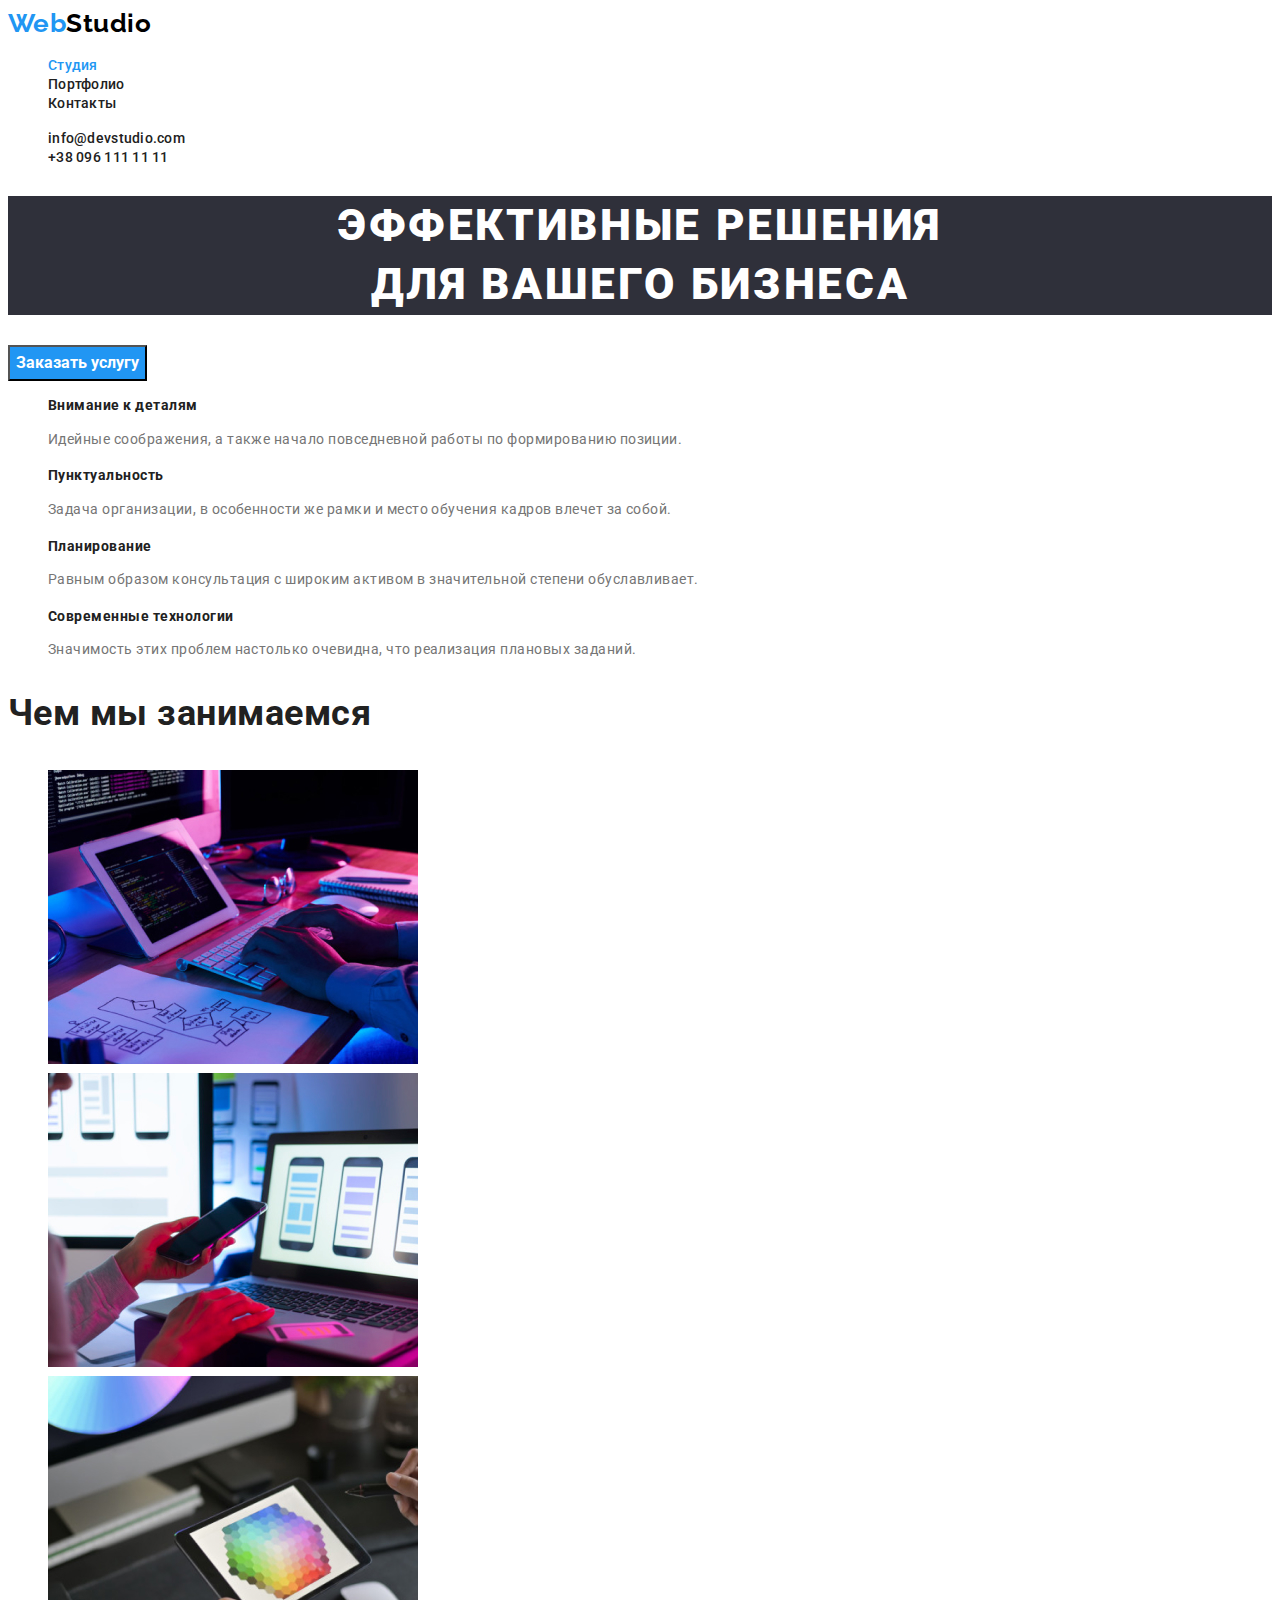
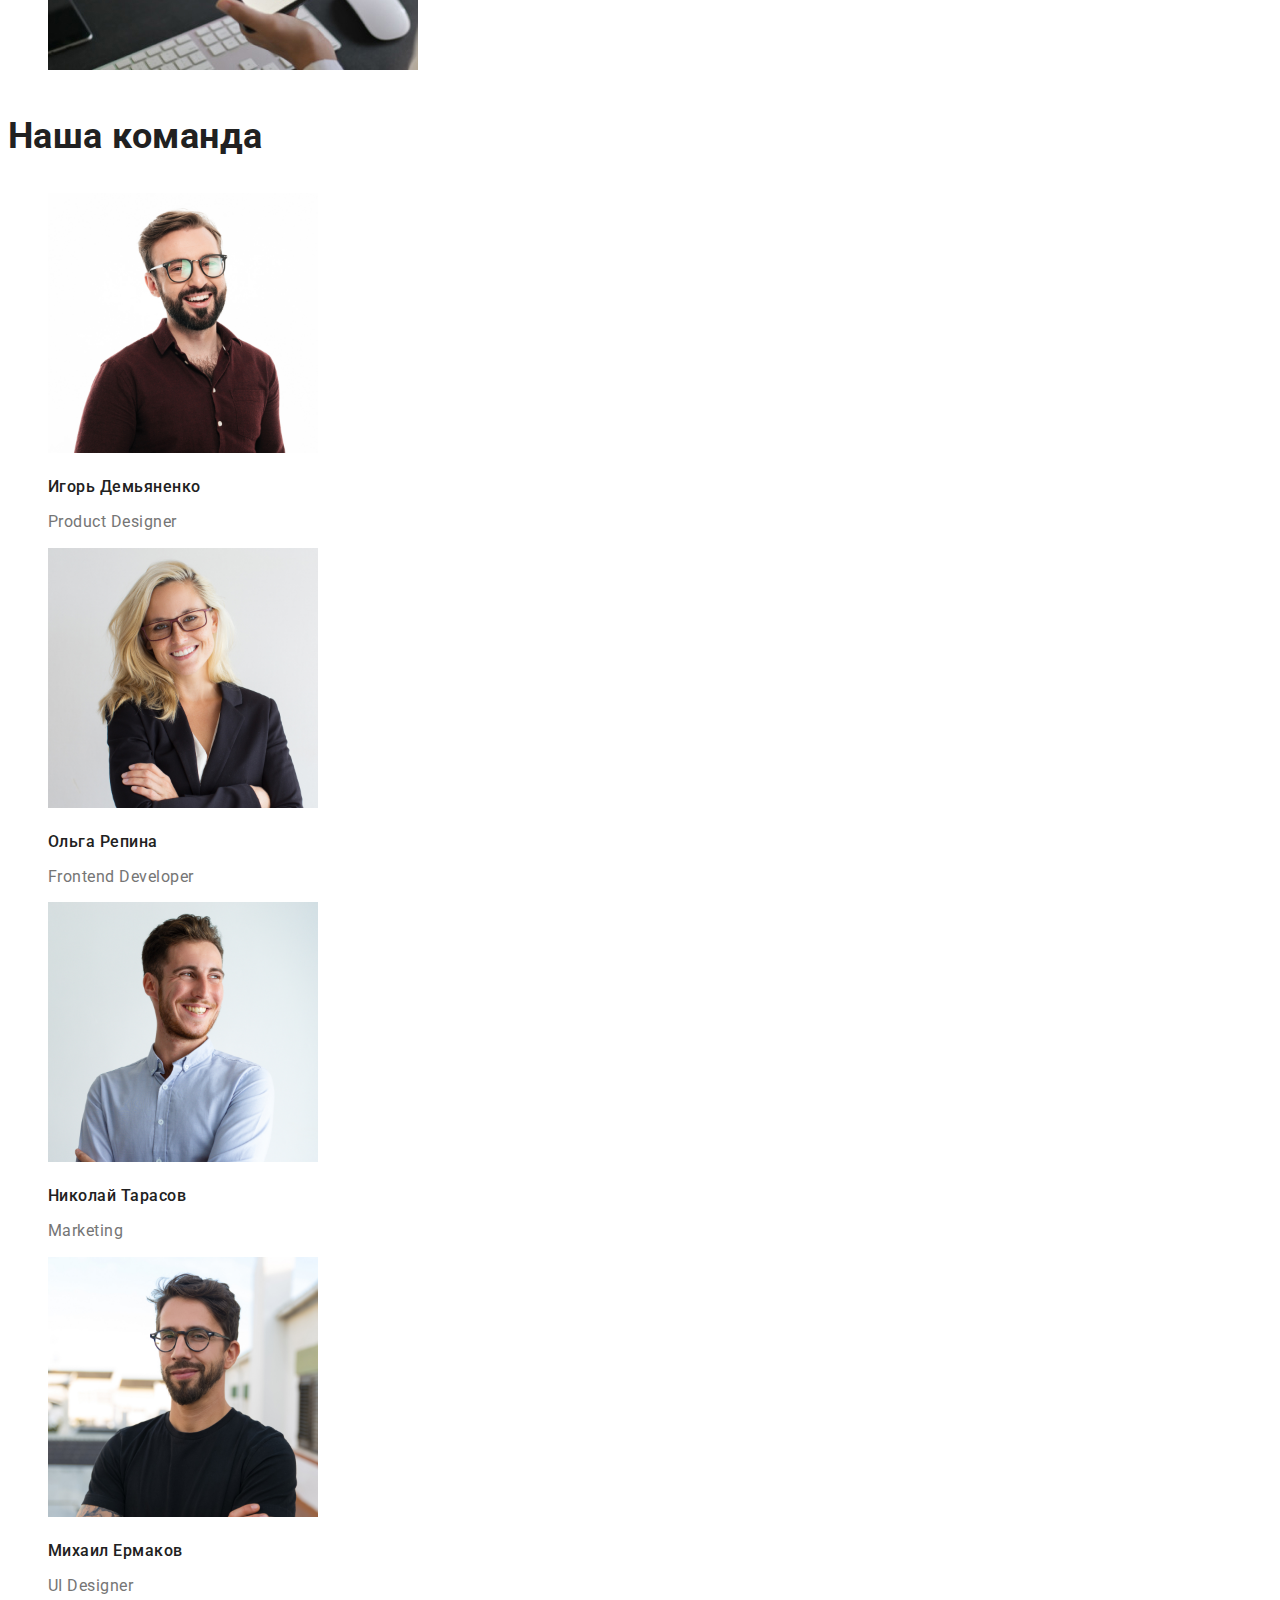
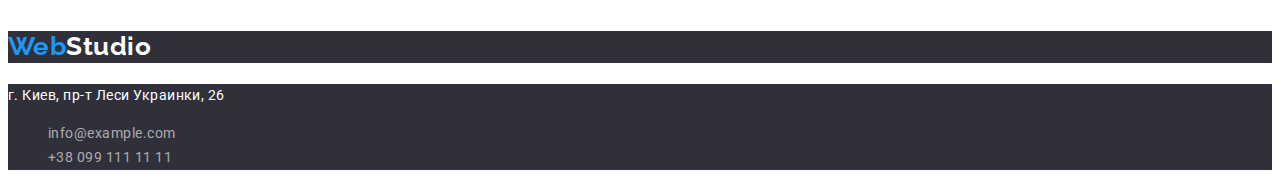
==== commit ef3bea62: "create button hover" ====
--- a/index.html
+++ b/index.html
@@ -18,7 +18,7 @@
 <body>
     <header>
         <nav>
-            <a href="./index.html" class="logo"> <span style="color: blue; ">Web</span>Studio</a>            
+            <a href="./index.html" class="logo"> <span style="color: var(--title-text-color); ">Web</span>Studio</a>            
             <ul class="site-nav">
                 <li>
                     <a href="#" class="link current">Студия</a>
@@ -106,7 +106,7 @@
         </section>
     </main>
     <footer>
-        <h2 class="logof"><span style="color: blue;">Web</span>Studio</h2>
+        <h2 class="logof"><span style="color: var(--title-text-color);">Web</span>Studio</h2>
             <address class="adr">
                 <p class="cont-text">г. Киев, пр-т Леси Украинки, 26</p>
                 <ul class="contacts-navf">
--- a/css/main.css
+++ b/css/main.css
@@ -1,13 +1,12 @@
 :root {
   --primary-text-color: rgba(33, 33, 33, 1);
   --dop-text-color: rgba(117, 117, 117, 1);
-  --title-text-color: rgb(24, 83, 172);
+  --title-text-color: rgba(33, 150, 243, 1);
   --hero-color: rgba(47, 48, 58, 1);
   --h-text-color: rgba(255, 255, 255, 1);
   --f-text-color: rgba(255, 255, 255, 0.6);
   --logo-color: rgba(0, 0, 0, 1);
   --button-color: rgba(245, 244, 250, 1);
-  --button-active-color: #2196f3;
 }
 
 ul {
@@ -40,9 +39,7 @@
 .site-nav .link:hover,
 .site-nav .link:focus,
 .contacts-nav .link:hover,
-.contacts-nav .link:focus,
-.button:hover,
-.button:focus {
+.contacts-nav .link:focus {
   color: var(--title-text-color);
 }
 
@@ -77,7 +74,7 @@
   font-weight: 700;
   font-size: 16px;
   line-height: 1.9;
-  background-color: var(--button-active-color);
+  background-color: var(--title-text-color);
   color: var(--h-text-color);
 }
 
@@ -135,6 +132,7 @@
 
 /* section foot */
 .adr {
+  font-style: normal;
   background-color: var(--hero-color);
   color: var(--h-text-color);
   font-weight: 400;
@@ -144,8 +142,6 @@
 
 .contacts-navf .link {
   text-decoration: none;
-  font-size: 14px;
-  line-height: 1.7;
   color: var(--f-text-color);
 }
 
@@ -174,7 +170,8 @@
   border-color: transparent;
 }
 
-.button.all {
+.buttonp .button:hover,
+.buttonp .button:focus {
   color: var(--h-text-color);
-  background-color: var(--button-active-color);
+  background-color: var(--title-text-color);
 }
